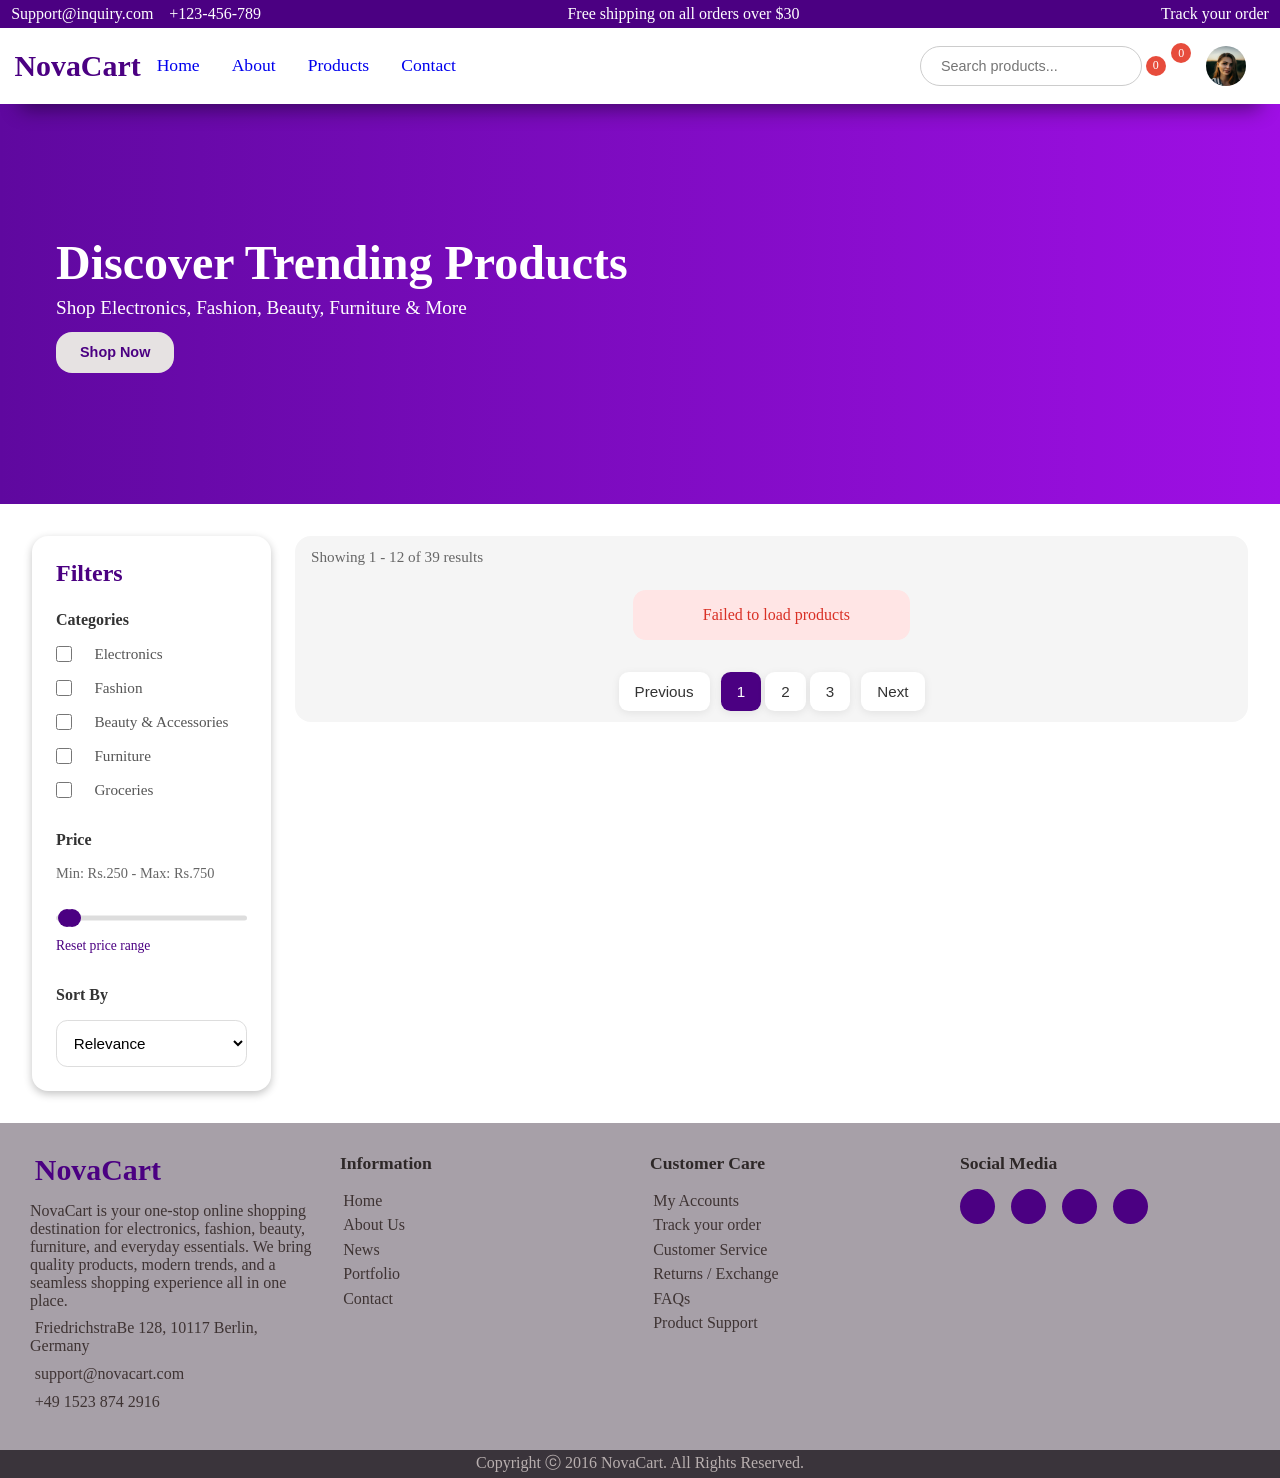
==== index.html @ 3b8feac9 "feat: add functionality to add products to cart with quantity, color, and size; update cart count" ====
<!DOCTYPE html>
<html lang="en">
<head>
    <meta charset="UTF-8">
    <meta name="viewport" content="width=device-width, initial-scale=1.0">
    <title>NovaCart | Online Shopping Store</title>
    <link rel = "stylesheet" type = "text/css" href = "style.css">
    <link rel="stylesheet" href="https://cdnjs.cloudflare.com/ajax/libs/font-awesome/7.0.1/css/all.min.css" />
</head>
<body>
    <div class = "outer-container">
        <div class = "header-top">
            <div class = "customer-support">
                <p><i class="fa-solid fa-envelope"></i> Support@inquiry.com</p>
                <p><i class="fa-solid fa-phone"></i> +123-456-789</p>
            </div>
            <div class = "shippg-text">
                <p><i class="fa-solid fa-truck-fast"></i> Free shipping on all orders over $30</p>
                <p><i class="fa-solid fa-location-dot"></i> Track your order</p>
            </div>
        </div>
        <header class = "header">
            <div class = "nav-section">
                <div class = "logo">
                    <i class="fa-solid fa-dolly"></i>
                    <span>NovaCart</span>
                </div>
                <ul class = "navigation-menu">
                    <li><a href="#home">Home</a></li>
                    <li><a href="#news">About</a></li>
                    <li><a href="#contact">Products</a></li>
                    <li><a href="#about">Contact</a></li>
                </ul>
            </div>
            <div class = "nav-actions">
                <div class="search-box">
                    <input type="text" placeholder="Search products..." class = "search-input">
                    <span class="search-icon"><i class="fa-solid fa-magnifying-glass"></i></span>
                </div>
                <div class="wishlist-navbar">
                    <i class="fa-regular fa-heart"></i>
                    <span class="wishlist-count">0</span>
                </div>
                <div class = "shoppg-cart">
                    <i class="fa-solid fa-cart-shopping"></i>
                    <span class="cart-count">0</span>
                </div>
                <div class = "userPic">
                    <img src = "assets/images/userPic.jpg">
                </div>
            </div>
            <div class="toggle-menu">
                <i class="fa-solid fa-bars"></i>
            </div>
        </header>
        <div class="hero-bgimage">
            <div class="descrptn-text">
                <h1>Discover Trending Products</h1>
                <p>Shop Electronics, Fashion, Beauty, Furniture & More</p>
                <button>Shop Now</button>
            </div>
        </div>
        <div class = "products-container">
            <div class="filter-toggle">
                <i class="fa-solid fa-sliders"></i>
                Filters
            </div>
            <div class = "filter-container">
                <div class="close-filter">
                    <i class="fa-solid fa-xmark"></i>
                </div>
                <h3>Filters</h3>
                <div class = "categories-sec">
                    <h4>Categories</h4>
                    <ul>
                        <li class="container">
                            <input type="checkbox" class="category-filter" value = "electronics">
                            <span class="checkmark"></span>
                            <label>Electronics</label>
                        </li>
                        <li class="container fashion-category">
                            <div class="fashion-header">
                                <div class="fashion-label">
                                    <input type="checkbox" id="fashionCheck" class="category-filter" value = "fashion">
                                    <span class="checkmark"></span>
                                    <label for="fashionCheck">Fashion</label>
                                </div>
                                <button class="fashion-toggle-button">
                                    <i class="fa-solid fa-chevron-down"></i>
                                </button>
                            </div>
                            <ul class="fashion-sub-categories">
                                <li>
                                    <input type="checkbox" class="category-filter" value = "men's clothing">
                                    <label>Men's Clothing</label>
                                </li>
                                <li>
                                    <input type="checkbox" class="category-filter" value = "women's clothing">
                                    </label>Women's Clothing</label>
                                </li>
                                <li>
                                    <input type="checkbox" class="category-filter" value = "shoes">
                                    <label>Shoes</label>
                                </li>
                            </ul>
                        </li>
                        <li class="container beauty-category">
                            <div class="beauty-header">
                                <div class="beauty-label">
                                    <input type="checkbox" id="beautyCheck" class="category-filter" value = "beauty & accessories">
                                    <span class="checkmark"></span>
                                    <label for="beautyCheck">Beauty & Accessories</label>
                                </div>
                                <button class="beauty-toggle-button">
                                    <i class="fa-solid fa-chevron-down"></i>
                                </button>
                            </div>
                            <ul class="beauty-sub-categories">
                                <li>
                                    <input type="checkbox" class="category-filter" value = "beauty">
                                    <label>Beauty</label>
                                </li>
                                <li>
                                    <input type="checkbox" class="category-filter" value = "fragrances">
                                    <label>Fragrances</label>
                                </li>
                                <li>
                                    <input type="checkbox" class="category-filter" value = "jewelery">
                                    <label>Jewelery</label>
                                </li>
                            </ul>
                        </li>
                        <li class="container">
                            <input type="checkbox" class="category-filter" value = "furniture">
                            <span class="checkmark"></span>
                            <label>Furniture</label>
                        </li>
                        <li class="container">
                            <input type="checkbox" class="category-filter" value = "groceries">
                            <span class="checkmark"></span>
                            <label>Groceries</label>
                        </li>
                    </ul>
                </div>
                <div class = "price-slider">
                    <h4>Price</h4>
                    <div class="values">
                        <label>Min: Rs.<span id="min-price">250</span></label> - <label>Max: Rs.<span id="max-price">750</span></label>
                    </div>
                    <div class="slider-container">
                        <div class="slider-track"></div>
                        <input type="range" class="min-range" min="0" max="202000" value="2500">
                        <input type="range" class="max-range" min="0" max="202000" value="8500">
                    </div>
                    <p class = "resetPrice">Reset price range</p>
                </div>
                <div class = "sortby">
                    <h4>Sort By</h4>
                    <select id="sort-select">
	                    <option value="default">Relevance</option>
  	                    <option value="high-low">Price: High to Low</option>
  	                    <option value="low-high">Price: Low to High</option>
  	                    <option value="newest">Newest</option>
                        <option value="ratings">Ratings</option>
  	                    <option value="discount">Discount</option>
                    </select>
                </div>
            </div>
            <div class = "productListing-container">
                <p class = "showResults">Showing 1 - 12 of 39 results</p>
                <div class = "products-lists-container">
<!--                <div class = "product-item">
                        <img src = "https://media.landmarkshops.in/cdn-cgi/image/h=831,w=615,q=85,fit=cover/lifestyle-new/1000016627710-Yellow-Yellow-1000016627710_05-2100.jpg" height = 200>
                        <p>Clothes</p>
                        <h3>FABRIPPLE Grey Cotton Blend Men's Shorts ( Pack of 1 )</h3>
                        <span class="fa fa-star star-checked"></span>
                        <span class="fa fa-star star-checked"></span>
                        <span class="fa fa-star star-checked"></span>
                        <span class="fa fa-star"></span>
                        <span class="fa fa-star"></span>
                        <span>(3.0)</span>
                        <p>Rs. 1499 <span>Rs. 3000</span><span> 20 % OFF</span></p>
                        <button>View Details</button>
                    </div>   -->     
                </div>
                <div class="pagination">
                    <button id="prev-btn">Previous</button>
                    <div class="page-numbers">
                        <button class="page-btn active">1</button>
                        <button class="page-btn">2</button>
                        <button class="page-btn">3</button>
                    </div>
                    <button id="next-btn">Next</button>
                </div>
            </div>
        </div>
        <footer class="footer">
            <div class="footer-column">
                <div class = "logo">
                    <i class="fa-solid fa-dolly"></i>
                    <span>NovaCart</span>
                </div>
                <p>NovaCart is your one-stop online shopping destination for electronics, fashion, beauty, furniture, and everyday essentials. We bring quality products, modern trends, and a seamless shopping experience all in one place.</p>
                <p><i class="fa-solid fa-location-dot"></i>FriedrichstraBe 128, 10117 Berlin, Germany</p>
                <p><i class="fa-solid fa-envelope"></i>support@novacart.com</p>
                <p><i class="fa-solid fa-phone"></i>+49 1523 874 2916</p>
            </div>
            <div class="footer-column">
                <h4>Information</h4>
                <ul>
                    <li><a href="#">Home</a></li>
                    <li><a href="#">About Us</a></li>
                    <li><a href="#">News</a></li>
                    <li><a href="#">Portfolio</a></li>
                    <li><a href="#">Contact</a></li>
                </ul>
            </div>
            <div class="footer-column">
                <h4>Customer Care</h4>
                <ul>
                    <li><a href="#">My Accounts</a></li>
                    <li><a href="#">Track your order</a></li>
                    <li><a href="#">Customer Service</a></li>
                    <li><a href="#">Returns / Exchange</a></li>
                    <li><a href="#">FAQs</a></li>
                    <li><a href="#">Product Support</a></li>
                </ul>
            </div>
            <div class="footer-column">
                <h4>Social Media</h4>
                <div class = "social-icons"><i class="fa-brands fa-x-twitter"></i><i class="fa-brands fa-facebook-f"></i><i class="fa-brands fa-instagram"></i><i class="fa-brands fa-linkedin-in"></i></div>
            </div>
        </footer>
        <div class = "copyright">Copyright ⓒ 2016 NovaCart. All Rights Reserved.</div>
    </div>


        <!-- Wishlist Page -->
    <div class="wishlist-page">
        <div class="wishlist-top">
            <div class="wishlist-header">
                <h2>My Wishlist</h2>
                <span class="wishlist-total-items">
                    0 Items
                </span>
            </div>
            <button class="close-wishlist">
                <i class="fa-solid fa-xmark"></i>
            </button>
        </div>
        <div class="wishlist-products-container">
        </div>
    </div>

        <!-- Product Details Modal -->
    <div class="product-modal-overlay">
        <div class="product-modal">
            <button class="close-modal">
                <i class="fa-solid fa-xmark"></i>
            </button>
            <div class="modal-left">
                <div class="modal-main-product-image">
                    <img src="assets/images/ProTest1.webp" alt="Nike Shoe" class="modal-main-image">
                </div>
                <div class="modal-product-thumbnails">
                    <div class="modal-thumbnail modal-active-thumbnail">
                        <img src="assets/images/ProTest2.webp">
                    </div>
                    <div class="modal-thumbnail">
                        <img src="assets/images/ProTest3.webp">
                    </div>
                    <div class="modal-thumbnail">
                        <img src="assets/images/ProTest4.webp">
                    </div>
                    <div class="modal-thumbnail">
                        <img src="assets/images/ProTest5.webp">
                    </div>
                </div>
            </div>
            <div class="modal-right">
                <h2 class="modal-product-title">Nike Air Zoom Pegasus</h2>
                <div class="modal-rating">
                    <div class="modal-rating-stars"></div>
                    <span class="modal-rating-text">4.5 Ratings</span>
                </div>
                <div class="modal-price-section">
                    <span class="modal-discounted-price">₹5,199</span>
                    <span class="modal-original-price">₹6,999</span>
                    <span class="modal-discount-percent">25% OFF</span>
                </div>
                <p class="modal-tax-text">Inclusive of all taxes</p>
                <div class="modal-description">
                    <h4>Description</h4>
                    <p class = "modalDescription">Experience unmatched comfort and performance with Nike Air Zoom Pegasus. Designed with lightweight breathable mesh, responsive cushioning, and durable outsole grip 
                    for running, training, and everyday wear.</p>
                </div>
                <div class="modal-product-colors">
                    <h4>Select Color</h4>
                    <div class="modal-colors-list">
<!--                    <span class="modal-color red modal-active-color"></span>
                        <span class="modal-color black"></span>
                        <span class="modal-color green"></span>
                        <span class="modal-color gray"></span>
                        <span class="modal-color blue"></span>   -->
                    </div>
                </div>
                <div class="modal-product-sizes">
                    <h4>Select Size</h4>
                    <div class="modal-sizes-list">
<!--                    <button class="modal-size-btn modal-active-size">7</button>
                        <button class="modal-size-btn">8</button>
                        <button class="modal-size-btn">9</button>
                        <button class="modal-size-btn">10</button>
                        <button class="modal-size-btn">11</button>   --> 
                    </div>
                </div>
                <div class="modal-quantity-section">
                    <div class="modal-quantity-box">
                        <button class="modal-minus-btn">-</button>
                        <span class="modal-quantity-value">1</span>
                        <button class="modal-plus-btn">+</button>
                    </div>
                    <p class="modal-stock-text"><span class = "modal-stockValue">12 items</span></p>
                </div>
                <div class="modal-buttons">
                    <button class="modal-buy-now-btn">Buy Now</button>
                    <button class="modal-add-cart-btn"><i class="fa-solid fa-cart-shopping"></i>Add To Cart</button>
                </div>
                <div class="modal-share-section">
                    <h4>Share On:</h4>
                    <div class="modal-share-icons">
                        <i class="fa-brands fa-facebook-f"></i>
                        <i class="fa-brands fa-instagram"></i>
                        <i class="fa-brands fa-twitter"></i>
                        <i class="fa-solid fa-link"></i>
                    </div>
                </div>
            </div>
        </div>
    </div>

        <!-- Cart Page -->
    <div class="cart-page">
        <div class="cart-header">
            <h2>Shopping Cart</h2>
            <div class="cart-header-right">
                <span class="cart-total-items">0 Items</span>
                <button class="close-cart">
                    <i class="fa-solid fa-xmark"></i>
                </button>
            </div>
        </div>
        <div class="cart-content">
            <div class="cart-products-container">
                <div class="cart-product">
                    <div class="cart-product-image">
                        <img src="assets/images/nike-main.webp" alt="Nike Shoe">
                    </div>
                    <div class="cart-product-details">
                        <div class="cart-product-top">
                            <div>
                                <h3 class="cart-product-title">Nike Air Zoom Pegasus</h3>
                                <p class="cart-product-category">Shoes</p>
                            </div>
                            <button class="remove-cart-btn">
                                <i class="fa-solid fa-trash"></i>
                            </button>
                        </div>
                        <div class="cart-product-rating">
                            <i class="fa-solid fa-star"></i>
                            <span>4.5</span>
                        </div>
                        <div class="cart-product-price-section">
                            <span class="cart-discounted-price">₹5,199</span>
                            <span class="cart-original-price">₹6,999</span>
                            <span class="cart-discount-percent">25% OFF</span>
                        </div>
                        <div class="cart-bottom-section">
                            <div class="cart-quantity-box">
                                <button class="cart-minus-btn">-</button>
                                <span class="cart-quantity">1</span>
                                <button class="cart-plus-btn">+</button>
                            </div>
                            <div class="cart-product-total">₹5,199</div>
                        </div>
                    </div>
                </div>
            </div>
            <div class="cart-summary">
                <h3>Price Details</h3>
                <div class="summary-row">
                    <span>Price (1 item)</span>
                    <span>₹5,199</span>
                </div>
                <div class="summary-row">
                    <span>Discount</span>
                    <span class="green-text">-₹1,800</span>
                </div>
                <div class="summary-row">
                    <span>Delivery Charges</span>
                    <span class="green-text">Free</span>
                </div>
                <div class="summary-divider"></div>
                <div class="summary-total">
                    <span>Total Amount</span>
                    <span>₹5,199</span>
                </div>
                <p class="save-text">You will save ₹1,800 on this order</p>
                <button class="checkout-btn">Proceed To Checkout</button>
            </div>
        </div>
    </div>

       

    <script src = "script.js"></script>
</body>
</html>
---- style.css ----
* {
    margin: 0;
    padding: 0;
    box-sizing: border-box;
}
.outer-container {
    width: 100%;
    height: auto;
}
.outer-container .header-top {
    background: #4B0082;
    color: #ffffff;
    padding: 0.3rem 0.7rem;
    display: flex;
    justify-content: space-between;
    align-items: center;
    user-select: none;
}
.outer-container .header-top .customer-support {
    display: flex;
    justify-content: flex-start;
    align-items: center;
    flex-wrap: wrap;
    flex-basis: 46%;
    gap: 1rem;
}
.outer-container .header-top .shippg-text {
    max-width: 880px;
    width: 100%;
    display: flex;
    justify-content: space-between;
    align-items: center;
    flex-wrap: wrap;
    flex-basis: 58%;
    gap: 5rem;
}
.outer-container .header {
    background: #ffffff;
    padding: 0.4rem 0.6rem;
    display: flex;
    justify-content: space-between;
    align-items: center;
    box-shadow: rgba(0, 0, 0, 0.45) 0px 25px 20px -20px;
    position: relative;
    z-index: 10;
    user-select: none;
}
.outer-container .header .nav-section {
    display: flex;
    justify-content: flex-start;
    align-items: center;
    flex-basis: 50%;
}
.outer-container .header .nav-section .logo {
    font-size: 1.87rem;
    font-weight: 600;
    color: #4B0082;
    display: flex;
    justify-content: center;
    align-items: center;
}
.header .nav-section .logo i {
    margin-right: 0.3rem;
}
.header .nav-section ul {
    display: flex;
    justify-content: space-between;
    align-items: center;
    list-style-type: none;
    transition: all 0.3s ease;
}
.header .nav-section ul li {
    font-size: 1.1rem;
    font-weight: 500;
    padding: 1rem;
}
.header .nav-section ul li a {
    text-decoration: none;
}
.header .nav-actions {
    display: flex;
    justify-content: flex-end;
    align-items: center;
    flex-basis: 33%;
    gap: 0.7rem;
}
.header .nav-actions .search-box {
    display: flex;
    align-items: center;
    border: 1px solid #ccc;
    border-radius: 1.56rem;
    padding: 0.31rem 0.93rem;
    background-color: rgba(255, 255, 255, 0.2); 
    max-width: 25rem;
}
.header .nav-actions .search-box .search-input {
    background: transparent;
    border: none;
    outline: none;
    width: 100%;
    font-size: 0.9rem;
    color: #504c4c; 
    padding: 0.35rem;
}
.nav-actions .search-box .search-icon i {
    font-size: 1.2rem;
    color: #4B0082;
}
.header .nav-actions .wishlist-navbar {
    position: relative;
    cursor: pointer;
}
.nav-actions .wishlist-navbar i {
    font-size: 1.5rem;
    color: #222;
}
.nav-actions .wishlist-count {
    position: absolute;
    top: -10px;
    right: -12px;
    width: 20px;
    height: 20px;
    background: #e74c3c;
    color: #fff;
    border-radius: 50%;
    font-size: 0.75rem;
    display: flex;
    justify-content: center;
    align-items: center;
}
.header .nav-actions .shoppg-cart {
    position: relative;
    padding: 0.8rem;
    cursor: pointer;
}
.nav-actions .shoppg-cart i {
    font-size: 1.2rem;
    color: #504c4c;
}
.nav-actions .cart-count {
    position: absolute;
    top: 1px;
    right: 4px;
    width: 20px;
    height: 20px;
    background: #e74c3c;
    color: #fff;
    border-radius: 50%;
    font-size: 0.75rem;
    display: flex;
    justify-content: center;
    align-items: center;
}
.header .nav-actions .userPic {
    width: 4rem;
    height: 4rem;
    border-radius: 50%;
    display: flex;
    align-items: center;
}
.nav-actions .userPic img {
    width: 2.5rem;
    height: 2.5rem;
    border-radius: 50%;
}
.header .toggle-menu {
    display: none;
}
.outer-container .hero-bgimage {
    height: 25rem;
    background-image: linear-gradient(to right, #5f089f, #9f0fe5);
    display: flex;
    justify-content: left;
    align-items: center;
    user-select: none;
 /*   background-image: url("assets/4.jpg");
    background-position: center;
    background-repeat: no-repeat;
    background-size: cover;  */
}
.hero-bgimage .descrptn-text {
    color: #ffffff;
    padding-left: 3.5rem;
}
.hero-bgimage .descrptn-text h1 {
    font-size: 3rem;
    margin-bottom: 0.4rem;
}
.hero-bgimage .descrptn-text p {
    font-size: 1.2rem;
    margin-bottom: 0.8rem;
}
.hero-bgimage .descrptn-text button {
    background: #e6e2e2;
    font-size: 0.9rem;
    font-weight: 600;
    color: #4B0082;
    padding: 0.8rem 1.5rem;
    border-radius: 1rem;
    border: none;
    outline: none;
}

.outer-container .products-container {
    width: 100%;
    display: flex;
    align-items: flex-start;
    gap: 1.5rem;
    padding: 2rem;
}
.products-container .filter-toggle {
    display: none;
}
.outer-container .products-container .filter-container {
    background: rgb(157, 69, 84);
    flex-basis: 20%;
    background: #ffffff;
    padding: 1.5rem;
    border-radius: 1rem;
    height: fit-content;
    box-shadow: rgba(0, 0, 0, 0.24) 0px 3px 8px;
}
.products-container .filter-container .close-filter {
    display: none;
}
.filter-container h3 {
    font-size: 1.5rem;
    color: #4B0082;
    margin-bottom: 1.5rem;
}
.filter-container h4 {
    font-size: 1rem;
    margin-bottom: 1rem;
    color: #333;
}
.categories-sec {
    margin-bottom: 2rem;
}
.categories-sec ul {
    list-style: none;
}
.categories-sec ul li {
    display: flex;
    align-items: center;
    gap: 0.7rem;
    margin-bottom: 1rem;
    font-size: 0.95rem;
    cursor: pointer;
    color: #555;
}
.categories-sec input[type="checkbox"] {
    accent-color: #4B0082;
    width: 16px;
    height: 16px;
    cursor: pointer;
}
.fashion-category {
    display: flex;
    flex-direction: column;
    width: 100%;
}
.fashion-header {
    width: 100%;
    display: flex;
    justify-content: space-between;
    align-items: center;
}
.fashion-label {
    display: flex;
    align-items: center;
    gap: 0.7rem;
    font-size: 0.95rem;
    color: #555;
}
.fashion-label label {
    cursor: pointer;
}
.fashion-toggle-button {
    border: none;
    background: transparent;
    cursor: pointer;
    font-size: 0.9rem;
    color: #555;
    transition: 0.3s ease;
}
.fashion-toggle-button.rotate {
    transform: rotate(180deg);
}
.fashion-sub-categories {
    display: none;
    margin-left: 2rem;
    margin-top: 0.8rem;
}
.fashion-sub-categories li {
    display: flex;
    align-items: center;
    gap: 0.5rem;
    margin-bottom: 0.7rem;
    font-size: 0.9rem;
    color: #666;
}
.fashion-sub-categories.active {
    display: block;
}
.beauty-category {
    display: flex;
    flex-direction: column;
    width: 100%;
}
.beauty-header {
    width: 100%;
    display: flex;
    justify-content: space-between;
    align-items: center;
}
.beauty-label {
    display: flex;
    align-items: center;
    gap: 0.7rem;
    font-size: 0.95rem;
    color: #555;
}
.beauty-label label {
    cursor: pointer;
}
.beauty-toggle-button {
    border: none;
    background: transparent;
    cursor: pointer;
    font-size: 0.9rem;
    color: #555;
    transition: 0.3s ease;
}
.beauty-toggle-button.rotate {
    transform: rotate(180deg);
}
.beauty-sub-categories {
    display: none;
    margin-left: 2rem; 
    margin-top: 0.8rem;
}
.beauty-sub-categories li {
    display: flex;
    align-items: center;
    gap: 0.5rem;
    margin-bottom: 0.7rem;
    font-size: 0.9rem;
    color: #666;
}
.beauty-sub-categories.active {
    display: block;
}
.price-slider {
    margin-bottom: 2rem;
}
.values {
    margin-bottom: 1rem;
    font-size: 0.9rem;
    color: #666;
}
.slider-container {
    position: relative;
    width: 100%;
    height: 40px;
}
.slider-track {
    position: absolute;
    top: 50%;
    transform: translateY(-50%);
    width: 100%;
    height: 5px;
    background: #ddd;
    border-radius: 5px;
}
.slider-container input[type="range"] {
    position: absolute;
    width: 100%;
    top: 50%;
    transform: translateY(-50%);
    appearance: none;
    background: none;
    pointer-events: none;
}
.slider-container input[type="range"]::-webkit-slider-thumb {
    appearance: none;
    width: 18px;
    height: 18px;
    background: #4B0082;
    border-radius: 50%;
    cursor: pointer;
    pointer-events: auto;
    border: none;
}
.slider-container input[type="range"]::-moz-range-thumb {
    width: 18px;
    height: 18px;
    background: #4B0082;
    border-radius: 50%;
    cursor: pointer;
    border: none;
}
.price-slider p {
    font-size: 0.85rem;
    color: #4B0082;
    cursor: pointer;
    font-weight: 500;
}
.sortby select {
    width: 100%;
    padding: 0.8rem;
    border-radius: 0.7rem;
    border: 1px solid #ddd;
    outline: none;
    font-size: 0.95rem;
    cursor: pointer;
    background: #fff;
}
select, ::picker(select) {   
    appearance: base-select;
    border-radius: 0.3rem;
    box-shadow: rgba(99, 99, 99, 0.2) 0px 2px 8px 0px;
    outline: none;
    border: none;
}
option {
    padding: 10px;
    display: flex;
    align-items: center;
    transition: background 0.3s;
}
option:hover {
    background-color: #e0e0e0;
}

.outer-container .products-container .productListing-container {
    background: #f5f5f5;
    flex-basis: 80%;
    padding: 0.7rem 1rem;
    border-radius: 1rem;
    user-select: none;
}
.productListing-container > p {
    margin-bottom: 1.5rem;
    color: #666;
    font-size: 0.95rem;
}
.products-lists-container {
    display: grid;
/*grid-template-columns: repeat(auto-fit, minmax(240px, 1fr));  */
    grid-template-columns: repeat(3, 1fr);
    gap: 1.5rem;
}
.product-item {
    background: #ffffff;
    border-radius: 1rem;
    padding: 1rem;
    overflow: hidden;
    transition: 0.3s ease;
    box-shadow: rgba(0, 0, 0, 0.08) 0px 4px 12px;
    position: relative;
}
.product-item:hover {
    transform: translateY(-6px);
    box-shadow: rgba(0, 0, 0, 0.24) 0px 3px 8px;
}
.product-item .wishlist-icon {
    position: absolute;
    top: 1rem;
    right: 1rem;
    width: 38px;
    height: 38px;
    background: #ffffff;
    border-radius: 50%;
    display: flex;
    justify-content: center;
    align-items: center;
    cursor: pointer;
    box-shadow: rgba(0, 0, 0, 0.15) 0px 2px 8px;
    transition: 0.3s ease;
    z-index: 2;
}
.wishlist-icon i {
    font-size: 1rem;
    color: #555;
    transition: 0.3s ease;
}
.wishlist-icon.active i {
    color: crimson;
    font-weight: 900;
}
.wishlist-icon:hover {
    transform: scale(1.08);
}
.product-item img {
    width: 100%;
    height: 220px;
    /* object-fit: cover;  */
    border-radius: 0.8rem;
    margin-bottom: 1rem;
}
.product-item p:first-of-type {
    font-size: 0.85rem;
    color: #777;
    margin-bottom: 0.5rem;
}
.product-item h3 {
    font-size: 1rem;
    font-weight: 600;
    line-height: 1.5;
    margin-bottom: 0.8rem;
    color: #222;
    user-select: text;
}
.rating {
    display: flex;
    align-items: center;
    gap: 0.3rem;
}
.rating .star-checked {
    color: orange;
}
.rating .star-rate {
    color: #555;
    font-weight: 600;
}
.product-item span {
    font-size: 0.9rem;
}
.product-item span:last-child {
    color: #666;
}
.product-item p:last-of-type {
    margin-top: 1rem;
    font-size: 1.1rem;
    font-weight: 600;
    color: #4B0082;
}
.product-item p:last-of-type span:first-child {
    text-decoration: line-through;
    color: #999;
    font-size: 0.9rem;
    margin-left: 0.5rem;
    font-weight: 400;
}
.product-item p:last-of-type span:last-child {
    color: #0f9d58;
    font-size: 0.9rem;
    margin-left: 0.5rem;
    font-weight: 600;
}
.product-item button {
    width: 100%;
    margin-top: 1rem;
    padding: 0.9rem;
    border: none;
    outline: none;
    border-radius: 0.8rem;
    background: #4B0082;
    color: #ffffff;
    font-size: 0.95rem;
    font-weight: 500;
    cursor: pointer;
    transition: 0.3s ease;
}
.product-item button:hover {
    background: #36005c;
}
.products-lists-container .error-message {
    width: 30%;
    padding: 1rem;
    background: #ffe5e5;
    color: #d93025;
    border-radius: 0.8rem;
    font-size: 1rem;
    font-weight: 500;
    display: flex;
    align-items: center;
    justify-content: center;
    gap: 0.6rem;
    margin-top: 1rem;
    margin: auto;
}
.products-container .productListing-container .pagination {
    margin-top: 2rem;
    display: flex;
    justify-content: center;
    align-items: center;
    gap: 0.7rem;
    flex-wrap: wrap;
}
.productListing-container .pagination button {
    border: none;
    outline: none;
    padding: 0.7rem 1rem;
    border-radius: 0.6rem;
    background: #ffffff;
    color: #333;
    cursor: pointer;
    font-size: 0.95rem;
    font-weight: 500;
    transition: 0.3s ease;
    box-shadow: rgba(0, 0, 0, 0.08) 0px 2px 8px;
}
.productListing-container .pagination button:hover {
    background: #4B0082;
    color: #ffffff;
}
.productListing-container .pagination .active {
    background: #4B0082;
    color: #ffffff;
}
.outer-container .footer {
    display: flex;
    flex-wrap: wrap;
    padding: 20px;
    background-color: #a7a0a8;
    color: white;
    user-select: none;
}
.outer-container .footer .footer-column {
    flex: 1;
    flex-basis: 20%;
   /* min-width: 200px; 
    width: 100%;  */
    padding: 10px;
}
.outer-container .footer .footer-column .logo {
    font-size: 1.87rem;
    font-weight: 600;
    color: #4B0082;
    margin-bottom: 0.93rem; 
    display: flex;
    justify-content: flex-start;
    align-items: center;
}
.footer .footer-column .logo i {
    margin-right: 0.3rem;
}
.footer .footer-column h4 {
    font-size: 1.1rem;
    color: #2e2828;
    margin-bottom: 0.93rem;
}
.footer .footer-column p {
    color: #3e3333;
    margin-bottom: 0.6rem;
}
.footer .footer-column p i {
    color: #4B0082;
    margin-right: 0.3rem;
}
.footer .footer-column ul {
    list-style: none;
    padding: 0;
}
.footer .footer-column ul li {
    padding: 0.2rem;
}
.footer .footer-column a {
    color: #3e3333;
    text-decoration: none;
}
.footer .footer-column .social-icons {
    display: flex;
    align-items: center;
    justify-content: flex-start;
    gap: 1rem;
}
.footer .footer-column .social-icons i {
    background: #4B0082;
    width: 35px;
    height: 35px;
    display: flex;
    align-items: center;
    justify-content: center;
    border-radius: 50%;
}
.outer-container .copyright {
    background: #3a343b;
    color: #b8afaf;
    text-align: center;
    padding: 0.2rem;
}

.wishlist-page {
    position: fixed;
    top: 0;
    right: -100%;
    width: 420px;
    max-width: 100%;
    height: 100vh;
    background: #fff;
    z-index: 2000;
    transition: 0.4s ease;
    box-shadow: -10px 0 30px rgba(0,0,0,0.12);
    overflow-y: auto;
    display: flex;
    flex-direction: column;
}
.wishlist-page.active {
    right: 0;
}
.wishlist-top {
    position: sticky;
    top: 0;
    background: linear-gradient(135deg, #4B0082, #6a0dad);
    padding: 1.5rem;
    display: flex;
    justify-content: space-between;
    align-items: center;
    z-index: 10;
    box-shadow: 0 4px 15px rgba(0,0,0,0.12);
}
.wishlist-header {
    display: flex;
    flex-direction: column;
    gap: 0.4rem;
}
.wishlist-header h2 {
    color: #fff;
    font-size: 1.6rem;
    font-weight: 700;
    letter-spacing: 0.5px;
}
.wishlist-total-items {
    width: fit-content;
    background: rgba(255,255,255,0.18);
    color: #fff;
    padding: 0.35rem 0.9rem;
    border-radius: 30px;
    font-size: 0.9rem;
    backdrop-filter: blur(6px);
}
.close-wishlist {
    width: 42px;
    height: 42px;
    border-radius: 50%;
    border: none;
    background: rgba(255,255,255,0.15);
    color: #fff;
    font-size: 1.2rem;
    cursor: pointer;
    transition: 0.3s;
    display: flex;
    justify-content: center;
    align-items: center;
}
.close-wishlist:hover {
    background: #fff;
    color: #4B0082;
    transform: rotate(90deg);
}
.wishlist-products-container {
    padding: 1.5rem;
    display: flex;
    flex-direction: column;
    gap: 1rem;
}
.wishlist-product {
    display: flex;
    gap: 1rem;
    padding: 1rem;
    border-radius: 18px;
    background: #fff;
    border: 1px solid #eee;
    transition: 0.3s;
    box-shadow: 0 3px 10px rgba(0,0,0,0.04);
}
.wishlist-product:hover {
    transform: translateY(-3px);
    box-shadow: 0 10px 20px rgba(0,0,0,0.08);
}
.wishlist-product img {
    width: 95px;
    height: 95px;
    border-radius: 14px;
    object-fit: cover;
    background: #f5f5f5;
}
.wishlist-product-details {
    flex: 1;
    display: flex;
    flex-direction: column;
    justify-content: center;
}
.wishlist-product-details h4 {
    font-size: 1rem;
    color: #222;
    line-height: 1.4;
    margin-bottom: 0.5rem;
}
.wishlist-product-price {
    font-size: 1rem;
    color: #4B0082;
    font-weight: 700;
    margin-bottom: 0.8rem;
}
.remove-wishlist-btn {
    width: fit-content;
    border: none;
    background: #ffeaea;
    color: #e74c3c;
    padding: 0.55rem 1rem;
    border-radius: 30px;
    cursor: pointer;
    font-size: 0.9rem;
    font-weight: 600;
    transition: 0.3s;
}
.remove-wishlist-btn:hover {
    background: #e74c3c;
    color: #fff;
}
.empty-wishlist {
    text-align: center;
    color: #777;
    margin-top: 3rem;
    font-size: 1rem;
}


.product-modal-overlay {
    position: fixed;
    inset: 0;
    background: rgba(0,0,0,0.6);
    backdrop-filter: blur(2px);
    display: none;
    justify-content: center;
    align-items: center; 
    z-index: 1000;
    padding: 2rem;
}
.product-modal {
    width: 1100px;
    max-width: 100%;
    height: 95vh;
    background: #fff;
    border-radius: 20px;
    padding: 2rem;
    display: flex;
    gap: 2rem;
    position: relative;
    animation: modalOpen 0.3s ease;
}
@keyframes modalOpen {
    from {
        opacity: 0;
        transform: scale(0.8);
    }
    to {
        opacity: 1;
        transform: scale(1);
    }
}
.close-modal {
    position: absolute;
    top: 20px;
    right: 20px;
    border: none;
    background: transparent;
    font-size: 1.5rem;
    cursor: pointer;
}
.modal-left {
    flex: 1;
}
.modal-main-product-image {
    background: #f5f5f5;
    border-radius: 20px;
    padding: 1rem;
    margin-top: 1.5rem;
}
.modal-main-image {
    width: 100%;
    height: 420px;
    /* object-fit: cover;  */
}
.modal-product-thumbnails {
    display: flex;
    gap: 1rem;
    margin-top: 1rem;
}
.modal-thumbnail {
    width: 90px;
    height: 90px;
    border-radius: 15px;
    overflow: hidden;
    border: 2px solid transparent;
    cursor: pointer;
    transition: 0.3s;
    display: flex;
    justify-content: center;
    align-items: center;
}
.modal-active-thumbnail {
    border-color: #4B0082;
}
.modal-thumbnail img {
    width: 100%;
    height: 100%;
    object-fit: cover;
    object-position: center;
    transition: transform 0.3s ease;
}
.modal-thumbnail:hover img {
    transform: scale(1.1);
}
.modal-right {
    flex: 1;
    display: flex;
    flex-direction: column;
    gap: 0.7rem;
    margin: 1.5rem 0 1.5rem 0;
}
.modal-product-title {
    font-size: 1.8rem;
    color: #222;
}
.modal-rating {
    display: flex;
    align-items: center;
    gap: 1rem;
}
.modal-rating-stars {
    font-size: 0.8rem;
    color: #f4b400;
}
.modal-rating-text {
    color: #777;
}
.modal-price-section {
    display: flex;
    align-items: center;
    gap: 1rem;
    flex-wrap: wrap;
}
.modal-discounted-price {
    font-size: 1.4rem;
    font-weight: 700;
    color: #111;
}
.modal-original-price {
    color: #888;
    text-decoration: line-through;
}
.modal-discount-percent {
    color: #0a8f3d;
    font-weight: 600;
}
.modal-tax-text {
    color: #0a8f3d;
    font-size: 0.95rem;
}
.modal-description .modalDescription {
    margin-top: 0.5rem;
    line-height: 1.4;
    color: #555;
}
.modal-colors-list {
    display: flex;
    gap: 1rem;
    margin-top: 0.8rem;
}
.modal-color {
    width: 25px;
    height: 25px;
    border-radius: 50%;
    cursor: pointer;
   /* border: 2px solid transparent; */
    border: 1px solid #c8c0c0;
}
.modal-active-color {
    border-color: #262323;
    box-shadow: rgba(0, 0, 0, 0.24) 0px 3px 8px;  
}
.red {
    background: #e74c3c;
}
.black {
    background: #222;
}
.green {
    background: #33976f;
}
.gray {
    background: #9e9fa2;
}
.silver {
    background: #c0c0c0;
}
.gold {
    background: #EFBF04;
}
.rose-gold {
    background: #DEA193;
}
.blue {
    background: #3c6382;
}
.white {
    background: #ffffff;
}
.pink {
    background: #ee49a1;
}
.brown {
    background: #432616;
}
.nude {
    background: #F2D2BD;
}
.modal-sizes-list {
    display: flex;
    gap: 0.8rem;
    flex-wrap: wrap;
    margin-top: 0.8rem;
}
.modal-size-btn {
    width: 46px;
    height: 46px;
    border-radius: 50%;
    border: 1px solid #bbb;
    background: #fff;
    cursor: pointer;
    transition: 0.3s ease;
}
.modal-active-size {
    background: #4B0082;
    box-shadow: rgba(0, 0, 0, 0.24) 0px 3px 8px;  
    color: #fff;
    border: none;
}
.modal-quantity-section {
    display: flex;
    align-items: center;
    gap: 1.5rem;
    margin-top: 0.5rem;
}
.modal-quantity-box {
    display: flex;
    align-items: center;
    gap: 1rem;
    background: #f5f5f5;
    padding: 0.7rem 1rem;
    border-radius: 10px;
}
.modal-quantity-box button {
    border: none;
    background: transparent;
    font-size: 1.1rem;
    cursor: pointer;
}
.modal-stock-text {
    color: #555;
}
.modal-stock-text span {
    color: #e67e22;
    font-weight: 700;
}
.modal-buttons {
    display: flex;
    gap: 1rem;
    margin-top: 0.5rem;
}
.modal-buy-now-btn, .modal-add-cart-btn {
    flex: 1;
    padding: 0.8rem;
    border-radius: 30px;
    font-size: 1rem;
    cursor: pointer;
    transition: 0.3s;
}
.modal-buy-now-btn {
    background: #4B0082;
    color: #fff;
    border: none;
}
.modal-add-cart-btn {
    background: transparent;
    border: 2px solid #4B0082;
    color: #4B0082;
}
.fa-cart-shopping {
    font-size: 1.2rem;
    margin-right: 0.3rem;
}
.modal-share-section {
    display: flex;
    align-items: center;
    gap: 1rem;
    margin-top: 0.5rem;
}
.modal-share-icons {
    display: flex;
    gap: 1rem;
}
.modal-share-icons i {
    width: 40px;
    height: 40px;
    border-radius: 50%;
    color: rgb(92, 88, 88);
    border: 1px solid #ccc;
    display: flex;
    justify-content: center;
    align-items: center;
    cursor: pointer;
    transition: 0.3s;
}
.modal-share-icons i:hover {
    background: #4B0082;
    color: #fff;
}

.skeleton-product-card {
    background: #fff;
    border-radius: 20px;
    padding: 1rem;
    overflow: hidden;
}
.skeleton-image {
    width: 100%;
    height: 220px;
    border-radius: 15px;
    background: #e5e5e5;
}
.skeleton-text {
    height: 15px;
    border-radius: 10px;
    margin-top: 1rem;
    background: #e5e5e5;
}
.skeleton-category {
    width: 35%;
}
.skeleton-title {
    width: 80%;
    height: 18px;
}
.skeleton-rating {
    width: 25%;
}
.skeleton-price {
    width: 50%;
}
.skeleton-button {
    width: 100%;
    height: 45px;
    border-radius: 30px;
    margin-top: 1.2rem;
    background: #e5e5e5;
}
.skeleton-image,
.skeleton-text,
.skeleton-button {
    position: relative;
    overflow: hidden;
    background: #e5e5e5;
}
.skeleton-image::before,
.skeleton-text::before,
.skeleton-button::before {
    content: "";
    position: absolute;
    inset: 0;
    transform: translateX(-100%);
    background: linear-gradient(
        90deg,
        transparent 0%,
        rgba(255,255,255,0.2) 20%,
        rgba(255,255,255,0.6) 50%,
        rgba(255,255,255,0.2) 80%,
        transparent 100%
    );
    animation: smoothShimmer 1.8s ease-in-out infinite;
}
@keyframes smoothShimmer {
    100% {
        transform: translateX(100%);
    }
}


.cart-page {
    position: fixed;
    top: 0;
    right: -100%;
    width: 100%;
    max-width: 1000px;
    height: 100vh;
    background: #f7f7f7;
    z-index: 2000;
    transition: 0.4s ease;
    overflow-y: auto;
    /* padding: 2rem;  */
}
.cart-page.active {
    right: 0;
}
.cart-header {
    display: flex;
    justify-content: space-between;
    align-items: center;
    margin-bottom: 2rem;
    background: linear-gradient(135deg, #4B0082, #6a0dad);
    padding: 1.5rem;
    z-index: 10;
    box-shadow: 0 4px 15px rgba(0,0,0,0.12);
}
.cart-header h2 {
    font-size: 2rem;
    color: #fff;
}
.cart-header-right {
    display: flex;
    align-items: center;
    gap: 1rem;
}
.cart-total-items {
    font-size: 1rem;
    color: #fff;
}
.close-cart {
    width: 45px;
    height: 45px;
    border-radius: 50%;
    border: none;
    background: rgba(255,255,255,0.15);
    color: #fff;
    font-size: 1.2rem;
    cursor: pointer;
    transition: 0.3s;
    box-shadow: 0 2px 10px rgba(0,0,0,0.1);
}
.close-cart:hover {
    background: #fff;
    color: #4B0082;
    transform: rotate(90deg);
}
.cart-content {
    display: grid;
    grid-template-columns: 2fr 1fr;
    gap: 2rem;
}
.cart-products-container {
    display: flex;
    flex-direction: column;
    gap: 1.5rem;
}
.cart-product {
    background: #fff;
    border-radius: 20px;
    padding: 1.2rem;
    display: flex;
    gap: 1.5rem;
    box-shadow: 0 5px 20px rgba(0,0,0,0.05);
}
.cart-product-image {
    width: 180px;
    height: 180px;
    background: #f4f4f4;
    border-radius: 20px;
    overflow: hidden;
    flex-shrink: 0;
}
.cart-product-image img {
    width: 100%;
    height: 100%;
    object-fit: cover;
}
.cart-product-details {
    flex: 1;
    display: flex;
    flex-direction: column;
    gap: 1rem;
}
.cart-product-top {
    display: flex;
    justify-content: space-between;
    align-items: start;
}
.cart-product-title {
    font-size: 1.3rem;
    color: #222;
}
.cart-product-category {
    color: #777;
    margin-top: 0.3rem;
}
.remove-cart-btn {
    width: 40px;
    height: 40px;
    border-radius: 50%;
    border: none;
    background: #f5f5f5;
    cursor: pointer;
    transition: 0.3s;
}
.remove-cart-btn:hover {
    background: #ffebeb;
    color: red;
}
.cart-product-rating {
    display: flex;
    align-items: center;
    gap: 0.5rem;
    color: #f4b400;
}
.cart-product-price-section {
    display: flex;
    align-items: center;
    gap: 1rem;
    flex-wrap: wrap;
}
.cart-discounted-price {
    font-size: 1.4rem;
    font-weight: 700;
}
.cart-original-price {
    text-decoration: line-through;
    color: #888;
}
.cart-discount-percent {
    color: green;
    font-weight: 600;
}
.cart-bottom-section {
    display: flex;
    justify-content: space-between;
    align-items: center;
    margin-top: auto;
}
.cart-quantity-box {
    display: flex;
    align-items: center;
    gap: 1rem;
    background: #f5f5f5;
    padding: 0.7rem 1rem;
    border-radius: 12px;
}
.cart-quantity-box button {
    border: none;
    background: transparent;
    font-size: 1.1rem;
    cursor: pointer;
}
.cart-product-total {
    font-size: 1.4rem;
    font-weight: 700;
}
.cart-summary {
    background: #fff;
    border-radius: 20px;
    padding: 2rem;
    height: fit-content;
    position: sticky;
    top: 20px;
    box-shadow: 0 5px 20px rgba(0,0,0,0.05);
}
.cart-summary h3 {
    margin-bottom: 1.5rem;
    font-size: 1.4rem;
}
.summary-row, .summary-total {
    display: flex;
    justify-content: space-between;
    margin-bottom: 1rem;
}
.summary-divider {
    height: 1px;
    background: #ddd;
    margin: 1.2rem 0;
}
.summary-total {
    font-size: 1.2rem;
    font-weight: 700;
}
.green-text {
    color: green;
}
.save-text {
    color: green;
    margin-top: 1rem;
    font-size: 0.95rem;
}
.checkout-btn {
    width: 100%;
    padding: 1rem;
    border: none;
    border-radius: 40px;
    background: #4B0082;
    color: #fff;
    font-size: 1rem;
    cursor: pointer;
    margin-top: 1.5rem;
    transition: 0.3s;
}
.checkout-btn:hover {
    background: #36005f;
}


@media screen and (max-width: 1024px) {
    .outer-container .header-top {
        justify-content: space-between;
        gap: 1rem;
        padding: 0.5rem 1rem;
    }
    .outer-container .header-top .shippg-text {
        max-width: 412px;  
        width: 100%;
        gap: 1rem;
    }
    .outer-container .header {
        padding: 0.8rem 1rem;
    }
    .outer-container .header .nav-section {
        display: flex;
        align-items: center;
        gap: 1.5rem;
    }
    .header .nav-section ul {
        gap: 0.5rem;
    }
    .products-lists-container .error-message {
        width: 45%;  
    }
    .product-modal-overlay {
        padding: 1.5rem;
    }
    .product-modal {
        width: 95%;
        height: auto;
        max-height: 95vh;
        overflow-y: auto;
        gap: 1.5rem;
        padding: 1.5rem;
    }
    .modal-left {
        flex: 0.95;
    }
    .modal-main-product-image {
        padding: 1rem;
    }
    .modal-main-image {
        width: 100%;
        height: 340px;
       /* object-fit: cover;  */
    }
    .modal-product-thumbnails {
        gap: 0.8rem;
        flex-wrap: wrap;
    }
    .modal-thumbnail {
        width: 75px;
        height: 75px;
    }
    .modal-right {
        flex: 1;
        gap: 0.7rem;
        margin: 0;
    }
    .modal-product-title {
        font-size: 1.6rem;
        line-height: 1.4;
    }
    .modal-rating {
        gap: 0.7rem;
    }
    .modal-rating-stars {
        font-size: 0.8rem;
    }
    .modal-rating-text {
        font-size: 0.9rem;
    }
    .modal-discounted-price {
        font-size: 1.5rem;
    }
    .modal-original-price {
        text-decoration: line-through;
    }
    .modal-original-price,
    .modal-discount-percent {
        font-size: 0.95rem;
    }
    .modal-tax-text {
        font-size: 0.9rem;
    }
    .modal-description .modalDescription {
        font-size: 0.95rem;
        line-height: 1.6;
    }
    .modal-colors-list {
        gap: 0.8rem;
    }
    .modal-color {
        width: 24px;
        height: 24px;
        border: 1px solid #c8c0c0;
    }
    .modal-sizes-list {
        gap: 0.7rem;
    }
    .modal-size-btn {
        width: 40px;
        height: 40px;
        font-size: 0.8rem;
    }
    .modal-quantity-section {
        gap: 1rem;
        flex-wrap: wrap;
    }
    .modal-quantity-box {
        padding: 0.6rem 0.9rem;
    }
    .modal-stock-text {
        font-size: 0.9rem;
    }
    .modal-buttons {
        gap: 0.8rem;
    }
    .modal-buy-now-btn,
    .modal-add-cart-btn {
        padding: 0.85rem;
        font-size: 0.95rem;
    }
    .modal-share-section {
        gap: 0.8rem;
        flex-wrap: wrap;
        padding-bottom: 1rem;  
    }
    .modal-share-icons {
        gap: 0.8rem;
    }
    .modal-share-icons i {
        width: 36px;
        height: 36px;
        font-size: 0.9rem;
    }
    .close-modal {
        top: 15px;
        right: 15px;
        font-size: 1.3rem;
    }
    .cart-page {
        width: 100%;
        max-width: 900px;
    }
    .cart-content {
        grid-template-columns: 1fr;
    }
    .cart-summary {
        position: static;
    }
}

@media(max-width: 900px) {
    .product-modal {
        flex-direction: column;
        overflow-y: auto;
        max-height: 95vh;
    }
    .modal-main-image {
        height: 300px;
    }
}

@media screen and (max-width: 768px) { 
    .outer-container .header-top {
        flex-direction: column;
        align-items: center;
        text-align: center;
        gap: 0.5rem;
        padding: 0.6rem;
    }
    .outer-container .header-top .shippg-text {
        max-width: 348px;
        width: 100%;
        flex-wrap: wrap;
    }
    .outer-container .header-top p,
    .outer-container .header-top i {
        font-size: 0.85rem;
    }
    .outer-container .header {
        flex-direction: column;
        align-items: flex-start;
        padding: 1rem;
    }
    .outer-container .header .nav-section {
        width: 100%;
        justify-content: space-between;
        flex-wrap: wrap;
    }
    .header .nav-section ul {
        display: none;
        width: 100%;
        flex-direction: column;
        margin-top: 1rem;
    }
    .header .nav-section ul.active {
        display: flex;
    }
    .header .nav-section ul li {
        width: 100%;
        text-align: left;
        padding: 1rem 0;
        border-bottom: 1px solid #ddd;
    }
    .header .nav-actions {
        width: 100%;
        margin-top: 1rem;
        justify-content: space-between;
    }
    .header .nav-actions .search-box {
        width: 100%;
        max-width: 35rem;
    }
    .header .toggle-menu {
        display: block;
        position: absolute;
        top: 1.2rem;
        right: 1rem;
        font-size: 1.5rem;
    }
    .outer-container .products-container {
        display: flex;
        flex-direction: row;
        align-items: flex-start;
        gap: 1rem;
        padding: 1rem;
    }
    .outer-container .products-container .filter-container {
        display: block;
        position: static;
        width: 30%;
        flex-basis: 30%;
        height: auto;
        padding: 1rem;
    }
    .products-container .filter-toggle {
        display: none;
    }
    .outer-container .products-container .productListing-container {
        width: 70%;
        flex-basis: 70%;
        padding: 1rem;
    }
    .products-lists-container {
        grid-template-columns: repeat(2, 1fr);
        gap: 1rem;
    }
    .product-item {
        padding: 0.9rem;
    }
    .product-item img {
        height: 200px;
    }
    .product-item h3 {
        font-size: 0.95rem;
        line-height: 1.4;
    }
    .product-item button {
        padding: 0.8rem;
        font-size: 0.9rem;
    }
    .products-lists-container .error-message {
        width: 80%;
    }
    .outer-container .footer {
        justify-content: space-between;
        gap: 1rem;
    }
    .outer-container .footer .footer-column {
        flex: 1 1 calc(50% - 1rem);
    } 
    .cart-product {
        flex-direction: column;
    }
    .cart-product-image {
        width: 100%;
        height: 250px;
    }
    .cart-bottom-section {
        flex-direction: column;
        align-items: start;
        gap: 1rem;
    }
    .cart-header h2 {
        font-size: 1.5rem;
    } 
}

@media screen and (max-width: 480px) {
    .outer-container .header-top {
        flex-direction: column;
        align-items: center;
        text-align: center;
        gap: 0.5rem;
        padding: 0.6rem;
    }
    .outer-container .header-top .customer-support {
        width: 100%;
        justify-content: center;
        flex-wrap: wrap;
        gap: 1rem; 
    }
    .outer-container .header-top .shippg-text {
        max-width: 346px;
        width: 100%;
        justify-content: center;
        gap: 1rem;
    }
    .outer-container .header-top p,
    .outer-container .header-top i {
        font-size: 0.85rem;
    }
    .outer-container .header {
        flex-direction: column;  
    }
    .outer-container .header .nav-section { 
        width: 100%;
        flex-direction: column;
        align-items: flex-start;
    }
    .header .nav-section ul {
        display: none;
        flex-direction: column;
        width: 100%;
        margin-top: 1rem;
    }
    .header .nav-section ul.active {
        display: flex;
    }
    .header .nav-section ul li {
        width: 100%;
        padding: 1rem 0;
        border-bottom: 1px solid #ddd;
    }
    .header .nav-actions {
        width: 100%;
        margin-top: 1rem;
        justify-content: space-between;
    }
    .header .nav-actions .search-box {
        width: 70%;
    }
    .header .toggle-menu {
        display: block;
        position: absolute;
        top: 0.8rem;
        right: 1rem;
        font-size: 1.5rem;
        color: #4B0082;
        cursor: pointer;    
    }
    .outer-container .products-container {
        flex-direction: column;
        position: relative;
    }
    .products-container .filter-toggle {
        display: flex;
        align-items: center;
        gap: 0.5rem;
        background: #4B0082;
        color: #ffffff;
        padding: 0.8rem 1rem;
        border-radius: 0.7rem;
        width: fit-content;
        cursor: pointer;
        font-size: 0.95rem;
        font-weight: 500;
    }
    .outer-container .products-container .filter-container {
        position: fixed;
        top: 0;
        left: -100%;
        width: 75%;
        height: 100vh;
        background: #ffffff;
        z-index: 1000;
        padding: 1.5rem 1rem;
        overflow-y: auto;
        transition: 0.3s ease;
        box-shadow: rgba(0, 0, 0, 0.24) 0px 3px 8px;
    }
    .products-container .filter-container.active {
        left: 0;
    }
    .products-container .filter-container .close-filter {
        width: 22px;
        height: 22px;
        border-radius: 10%;
        background: #d4d4d4;
        color: #4B0082;
        display: flex;
        justify-content: center;
        align-items: center;
        position: absolute;
        top: 20px;
        left: 88%;
        user-select: none;
        cursor: pointer;
    }
    .outer-container .products-container .productListing-container {
        flex-basis: 100%;
        width: 100%;
        padding: 1rem 0.5rem;
    }
    .products-lists-container {
        grid-template-columns: 1fr;
        gap: 1rem;
        padding: 1rem 0.5rem;
    }
    .product-item {
        padding: 0.8rem;
    }
    .product-item img {
        height: 200px;
    }
    .product-item h3 {
        font-size: 0.95rem;
    }
    .product-item button {
        padding: 0.8rem;
        font-size: 0.9rem;
    }
    .products-container .productListing-container .pagination {
        gap: 0.5rem;
    }
    .productListing-container  .pagination button {
        padding: 0.6rem 0.9rem;
        font-size: 0.85rem;
    }
    .outer-container .footer .footer-column {
        flex: 1 1 100%;
    }
    .footer .footer-column .social-icons {
        justify-content: flex-start;
    }
    .wishlist-page {
        width: 100%;
    }
    .wishlist-top {
        padding: 1.2rem;
    }
    .wishlist-header h2 {
        font-size: 1.4rem;
    }
    .wishlist-product {
        flex-direction: column;
        align-items: center;
        text-align: center;
    }
    .wishlist-product img {
        width: 120px;
        height: 120px;
    }
    .wishlist-product-details {
        align-items: center;
    }
}
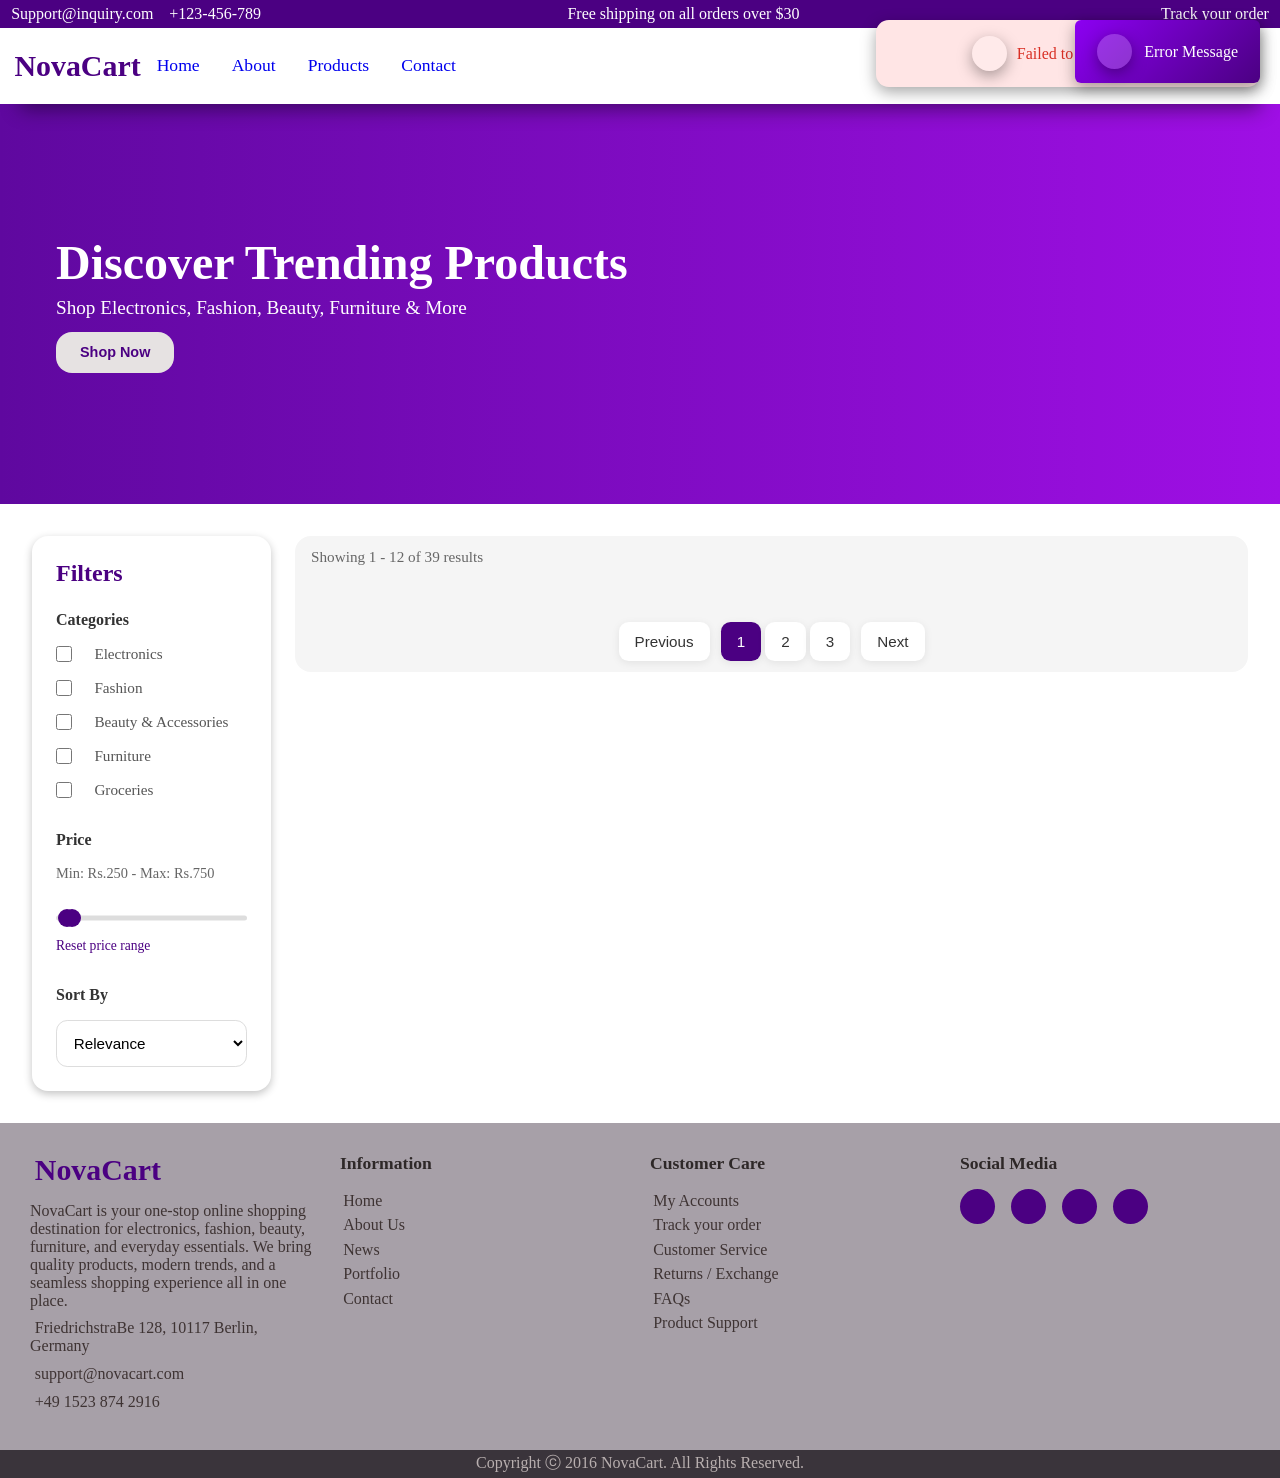
==== commit 7d316aaa: "feat: create UI layout and styles for error message notification" ====
--- a/index.html
+++ b/index.html
@@ -351,67 +351,37 @@
             </div>
         </div>
         <div class="cart-content">
-            <div class="cart-products-container">
-                <div class="cart-product">
-                    <div class="cart-product-image">
-                        <img src="assets/images/nike-main.webp" alt="Nike Shoe">
-                    </div>
-                    <div class="cart-product-details">
-                        <div class="cart-product-top">
-                            <div>
-                                <h3 class="cart-product-title">Nike Air Zoom Pegasus</h3>
-                                <p class="cart-product-category">Shoes</p>
-                            </div>
-                            <button class="remove-cart-btn">
-                                <i class="fa-solid fa-trash"></i>
-                            </button>
-                        </div>
-                        <div class="cart-product-rating">
-                            <i class="fa-solid fa-star"></i>
-                            <span>4.5</span>
-                        </div>
-                        <div class="cart-product-price-section">
-                            <span class="cart-discounted-price">₹5,199</span>
-                            <span class="cart-original-price">₹6,999</span>
-                            <span class="cart-discount-percent">25% OFF</span>
-                        </div>
-                        <div class="cart-bottom-section">
-                            <div class="cart-quantity-box">
-                                <button class="cart-minus-btn">-</button>
-                                <span class="cart-quantity">1</span>
-                                <button class="cart-plus-btn">+</button>
-                            </div>
-                            <div class="cart-product-total">₹5,199</div>
-                        </div>
-                    </div>
-                </div>
-            </div>
+            <div class="cart-products-container"></div>  
             <div class="cart-summary">
                 <h3>Price Details</h3>
                 <div class="summary-row">
-                    <span>Price (1 item)</span>
-                    <span>₹5,199</span>
+                    <span>Price</span>
+                    <span class = "summary-price">₹0</span>
                 </div>
                 <div class="summary-row">
                     <span>Discount</span>
-                    <span class="green-text">-₹1,800</span>
+                    <span class="green-text summary-discount">₹0</span>
                 </div>
                 <div class="summary-row">
                     <span>Delivery Charges</span>
-                    <span class="green-text">Free</span>
+                    <span class="green-text delivery-charge-text">₹0</span>
                 </div>
                 <div class="summary-divider"></div>
                 <div class="summary-total">
                     <span>Total Amount</span>
-                    <span>₹5,199</span>
-                </div>
-                <p class="save-text">You will save ₹1,800 on this order</p>
+                    <span class = "summary-total-price">₹0</span>
+                </div>
+                <p class="save-text">You will save ₹0 on this order</p>
                 <button class="checkout-btn">Proceed To Checkout</button>
             </div>
-        </div>
-    </div>
-
-       
+        </div>  
+    </div>
+
+    <div class="error-message">
+        <i class="fa-solid fa-circle-exclamation"></i>
+        <span>Error Message</span>
+    </div>
+      
 
     <script src = "script.js"></script>
 </body>
--- a/style.css
+++ b/style.css
@@ -1246,6 +1246,13 @@
     flex-direction: column;
     gap: 1.5rem;
 }
+.empty-cart {
+    text-align: center;
+    padding: 40px 20px;
+    font-size: 18px;
+    font-weight: 500;
+    color: #666;
+}
 .cart-product {
     background: #fff;
     border-radius: 20px;
@@ -1396,6 +1403,46 @@
 }
 .checkout-btn:hover {
     background: #36005f;
+}
+
+.error-message {
+    position: fixed;
+    top: 20px;
+    right: 20px;
+    background: linear-gradient(135deg, #8C00F2, #4B0082);
+    box-shadow: rgba(0, 0, 0, 0.35) 0px 5px 15px;
+    color: #fff;
+    padding: 14px 22px;
+    border-radius: 6px;
+    opacity: 1;
+    visibility: visible;
+    transition: 0.3s;
+    display: flex;
+    align-items: center;
+    gap: 12px;
+    z-index: 9999;
+    animation: slideIn 0.4s ease;
+} 
+.error-message i {
+    font-size: 20px;
+    background: rgba(255,255,255,0.2);
+    box-shadow: rgba(0, 0, 0, 0.35) 0px 5px 15px;
+    width: 35px;
+    height: 35px;
+    border-radius: 50%;
+    display: flex;
+    align-items: center;
+    justify-content: center;
+}
+@keyframes slideIn {
+    from {
+        opacity: 0;
+        transform: translateX(120%);
+    }
+    to {
+        opacity: 1;
+        transform: translateX(0);
+    }
 }
 
 
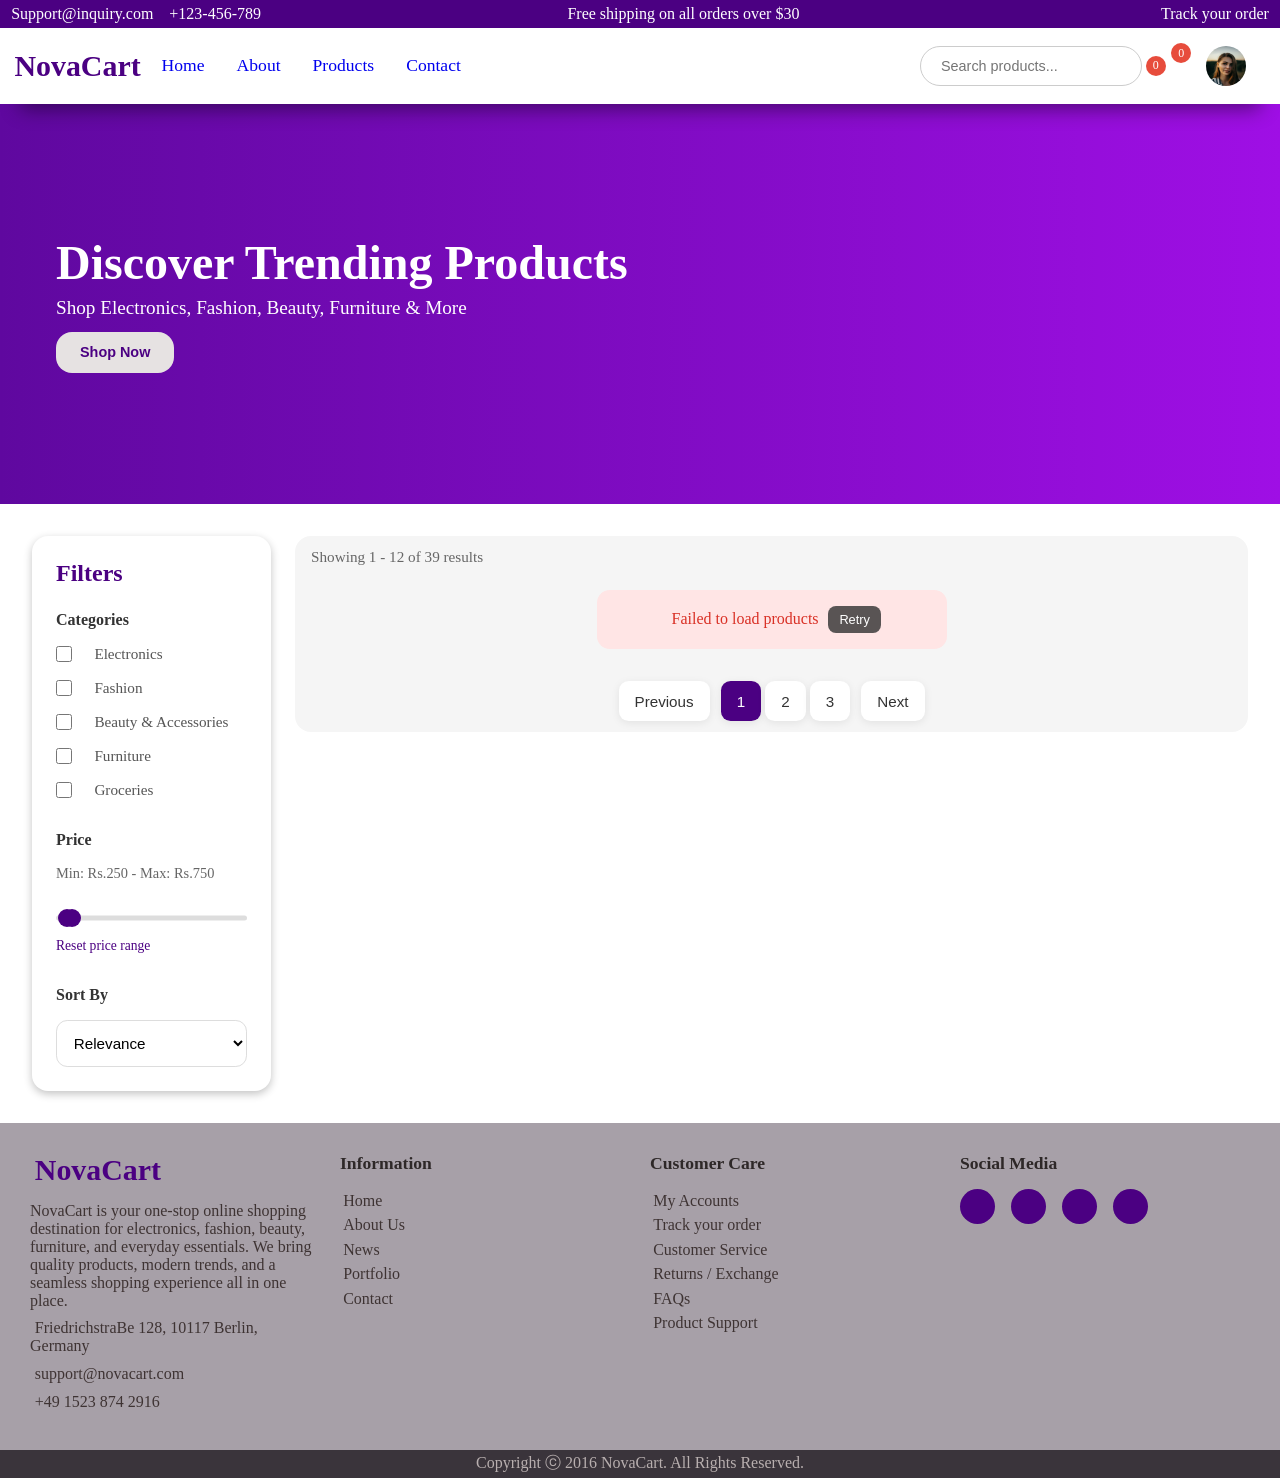
==== commit 868d129e: "feat: add error handling, empty state messages, stock status, and cart logic" ====
--- a/index.html
+++ b/index.html
@@ -377,10 +377,7 @@
         </div>  
     </div>
 
-    <div class="error-message">
-        <i class="fa-solid fa-circle-exclamation"></i>
-        <span>Error Message</span>
-    </div>
+    <div class="notification-message"></div>
       
 
     <script src = "script.js"></script>
--- a/style.css
+++ b/style.css
@@ -55,6 +55,7 @@
     font-size: 1.87rem;
     font-weight: 600;
     color: #4B0082;
+    margin-right: 0.31rem;
     display: flex;
     justify-content: center;
     align-items: center;
@@ -566,7 +567,7 @@
     background: #36005c;
 }
 .products-lists-container .error-message {
-    width: 30%;
+    width: 38%;
     padding: 1rem;
     background: #ffe5e5;
     color: #d93025;
@@ -580,6 +581,24 @@
     margin-top: 1rem;
     margin: auto;
 }
+
+.products-lists-container .error-message .retry-btn {
+    padding: 0.4rem 0.7rem;
+    background: #595454;
+    color: #fff;
+    border: none;
+    border-radius: 0.5rem;
+    font-size: 0.8rem;
+    font-weight: 500;
+    cursor: pointer;
+    transition: all 0.3s ease;
+}
+
+
+
+
+
+
 .products-container .productListing-container .pagination {
     margin-top: 2rem;
     display: flex;
@@ -1405,7 +1424,7 @@
     background: #36005f;
 }
 
-.error-message {
+.notification-message {
     position: fixed;
     top: 20px;
     right: 20px;
@@ -1414,8 +1433,8 @@
     color: #fff;
     padding: 14px 22px;
     border-radius: 6px;
-    opacity: 1;
-    visibility: visible;
+    opacity: 0;
+    visibility: hidden;
     transition: 0.3s;
     display: flex;
     align-items: center;
@@ -1423,7 +1442,7 @@
     z-index: 9999;
     animation: slideIn 0.4s ease;
 } 
-.error-message i {
+.notification-message i {
     font-size: 20px;
     background: rgba(255,255,255,0.2);
     box-shadow: rgba(0, 0, 0, 0.35) 0px 5px 15px;
@@ -1434,6 +1453,10 @@
     align-items: center;
     justify-content: center;
 }
+.notification-message.show {
+    opacity: 1;
+    visibility: visible;
+}
 @keyframes slideIn {
     from {
         opacity: 0;
@@ -1467,6 +1490,12 @@
     }
     .header .nav-section ul {
         gap: 0.5rem;
+    }
+    .header .nav-section ul li {
+        padding: 1rem 0.5rem;
+    }
+    .header .nav-actions {
+        flex-basis: 40%;
     }
     .products-lists-container .error-message {
         width: 45%;  
@@ -1609,6 +1638,9 @@
     .modal-main-image {
         height: 300px;
     }
+    .products-lists-container .error-message {
+        width: 58%;
+    }
 }
 
 @media screen and (max-width: 768px) { 
@@ -1711,7 +1743,8 @@
         font-size: 0.9rem;
     }
     .products-lists-container .error-message {
-        width: 80%;
+        width: 92%;
+        flex-wrap: wrap;
     }
     .outer-container .footer {
         justify-content: space-between;
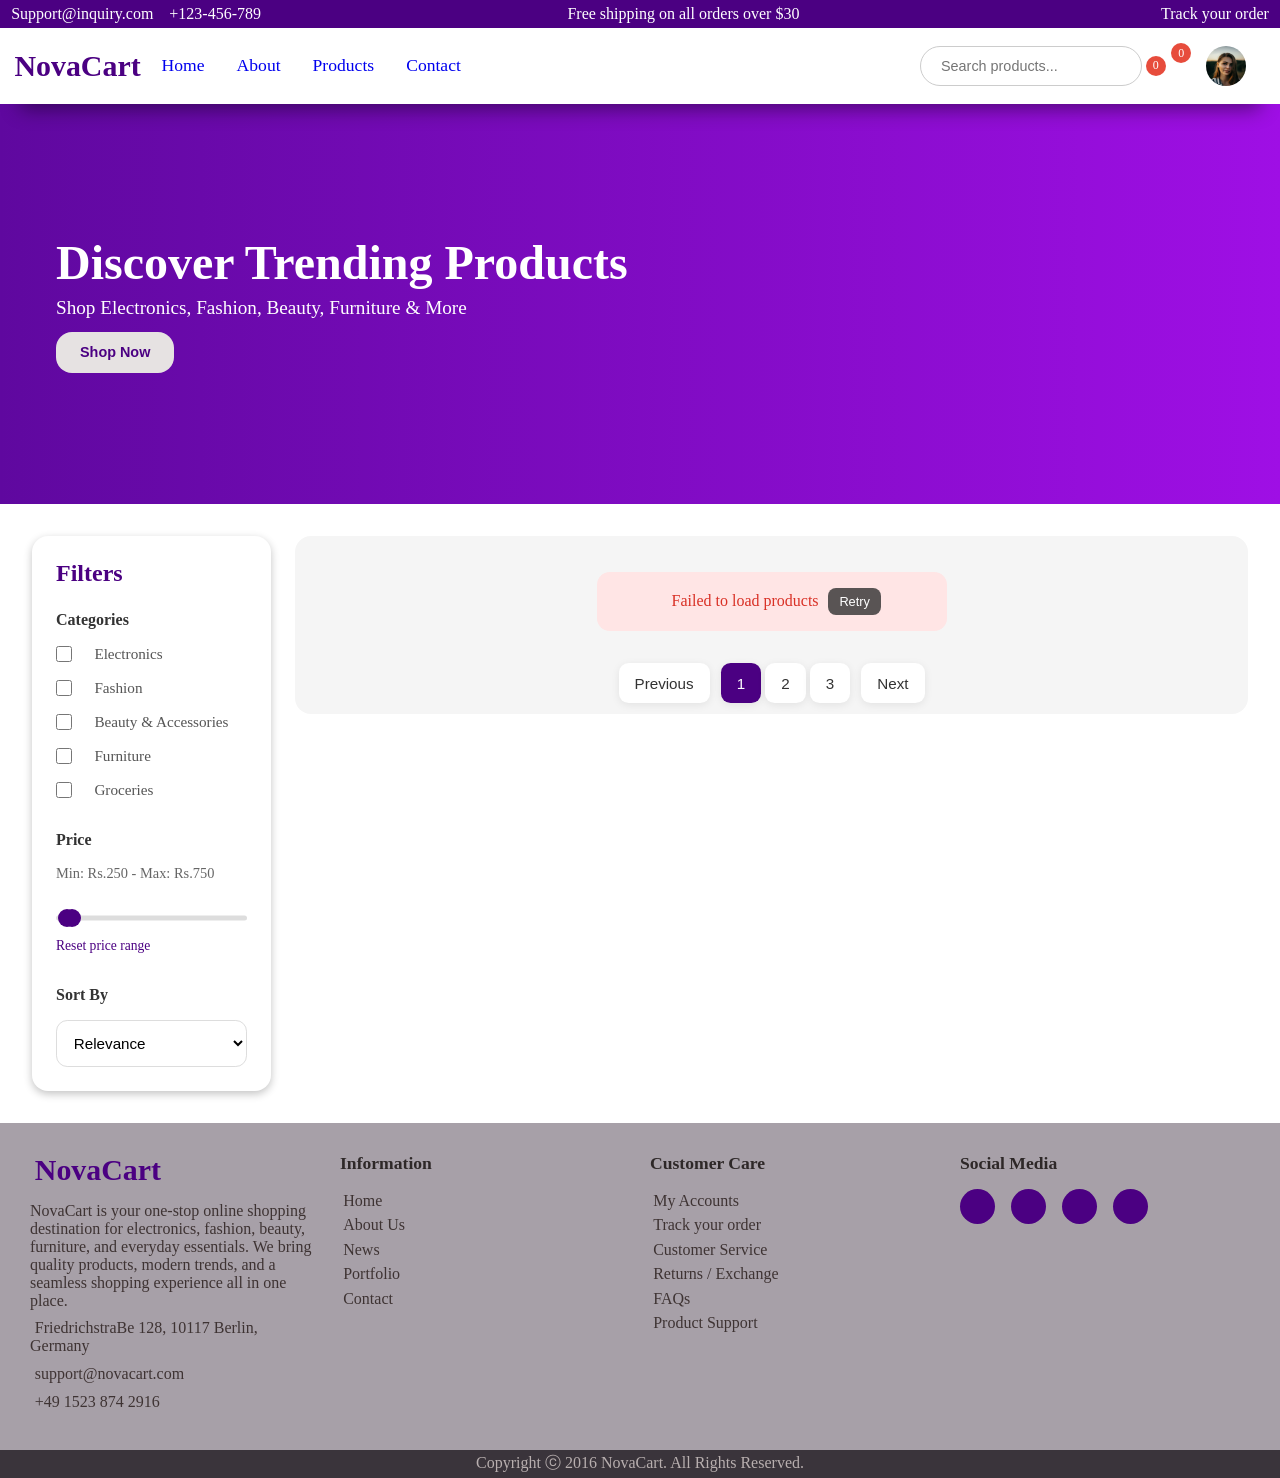
==== commit f1923273: "feat: add functions to load and save cart products to local storage" ====
--- a/index.html
+++ b/index.html
@@ -27,9 +27,9 @@
                 </div>
                 <ul class = "navigation-menu">
                     <li><a href="#home">Home</a></li>
-                    <li><a href="#news">About</a></li>
-                    <li><a href="#contact">Products</a></li>
-                    <li><a href="#about">Contact</a></li>
+                    <li><a href="#about">About</a></li>
+                    <li><a href="#products">Products</a></li>
+                    <li><a href="#contact">Contact</a></li>
                 </ul>
             </div>
             <div class = "nav-actions">
@@ -167,22 +167,8 @@
                 </div>
             </div>
             <div class = "productListing-container">
-                <p class = "showResults">Showing 1 - 12 of 39 results</p>
-                <div class = "products-lists-container">
-<!--                <div class = "product-item">
-                        <img src = "https://media.landmarkshops.in/cdn-cgi/image/h=831,w=615,q=85,fit=cover/lifestyle-new/1000016627710-Yellow-Yellow-1000016627710_05-2100.jpg" height = 200>
-                        <p>Clothes</p>
-                        <h3>FABRIPPLE Grey Cotton Blend Men's Shorts ( Pack of 1 )</h3>
-                        <span class="fa fa-star star-checked"></span>
-                        <span class="fa fa-star star-checked"></span>
-                        <span class="fa fa-star star-checked"></span>
-                        <span class="fa fa-star"></span>
-                        <span class="fa fa-star"></span>
-                        <span>(3.0)</span>
-                        <p>Rs. 1499 <span>Rs. 3000</span><span> 20 % OFF</span></p>
-                        <button>View Details</button>
-                    </div>   -->     
-                </div>
+                <p class = "showResults"></p>
+                <div class = "products-lists-container"></div>
                 <div class="pagination">
                     <button id="prev-btn">Previous</button>
                     <div class="page-numbers">
@@ -234,8 +220,6 @@
         <div class = "copyright">Copyright ⓒ 2016 NovaCart. All Rights Reserved.</div>
     </div>
 
-
-        <!-- Wishlist Page -->
     <div class="wishlist-page">
         <div class="wishlist-top">
             <div class="wishlist-header">
@@ -296,23 +280,11 @@
                 </div>
                 <div class="modal-product-colors">
                     <h4>Select Color</h4>
-                    <div class="modal-colors-list">
-<!--                    <span class="modal-color red modal-active-color"></span>
-                        <span class="modal-color black"></span>
-                        <span class="modal-color green"></span>
-                        <span class="modal-color gray"></span>
-                        <span class="modal-color blue"></span>   -->
-                    </div>
+                    <div class="modal-colors-list"></div>
                 </div>
                 <div class="modal-product-sizes">
                     <h4>Select Size</h4>
-                    <div class="modal-sizes-list">
-<!--                    <button class="modal-size-btn modal-active-size">7</button>
-                        <button class="modal-size-btn">8</button>
-                        <button class="modal-size-btn">9</button>
-                        <button class="modal-size-btn">10</button>
-                        <button class="modal-size-btn">11</button>   --> 
-                    </div>
+                    <div class="modal-sizes-list"></div>
                 </div>
                 <div class="modal-quantity-section">
                     <div class="modal-quantity-box">
@@ -379,12 +351,6 @@
 
     <div class="notification-message"></div>
       
-
     <script src = "script.js"></script>
 </body>
 </html>
-
-
-
-
-
--- a/style.css
+++ b/style.css
@@ -594,11 +594,6 @@
     transition: all 0.3s ease;
 }
 
-
-
-
-
-
 .products-container .productListing-container .pagination {
     margin-top: 2rem;
     display: flex;
@@ -628,6 +623,13 @@
     background: #4B0082;
     color: #ffffff;
 }
+#prev-btn:disabled,
+#next-btn:disabled {
+    opacity: 0.5;
+    cursor: not-allowed;
+    background: #999;
+}
+
 .outer-container .footer {
     display: flex;
     flex-wrap: wrap;
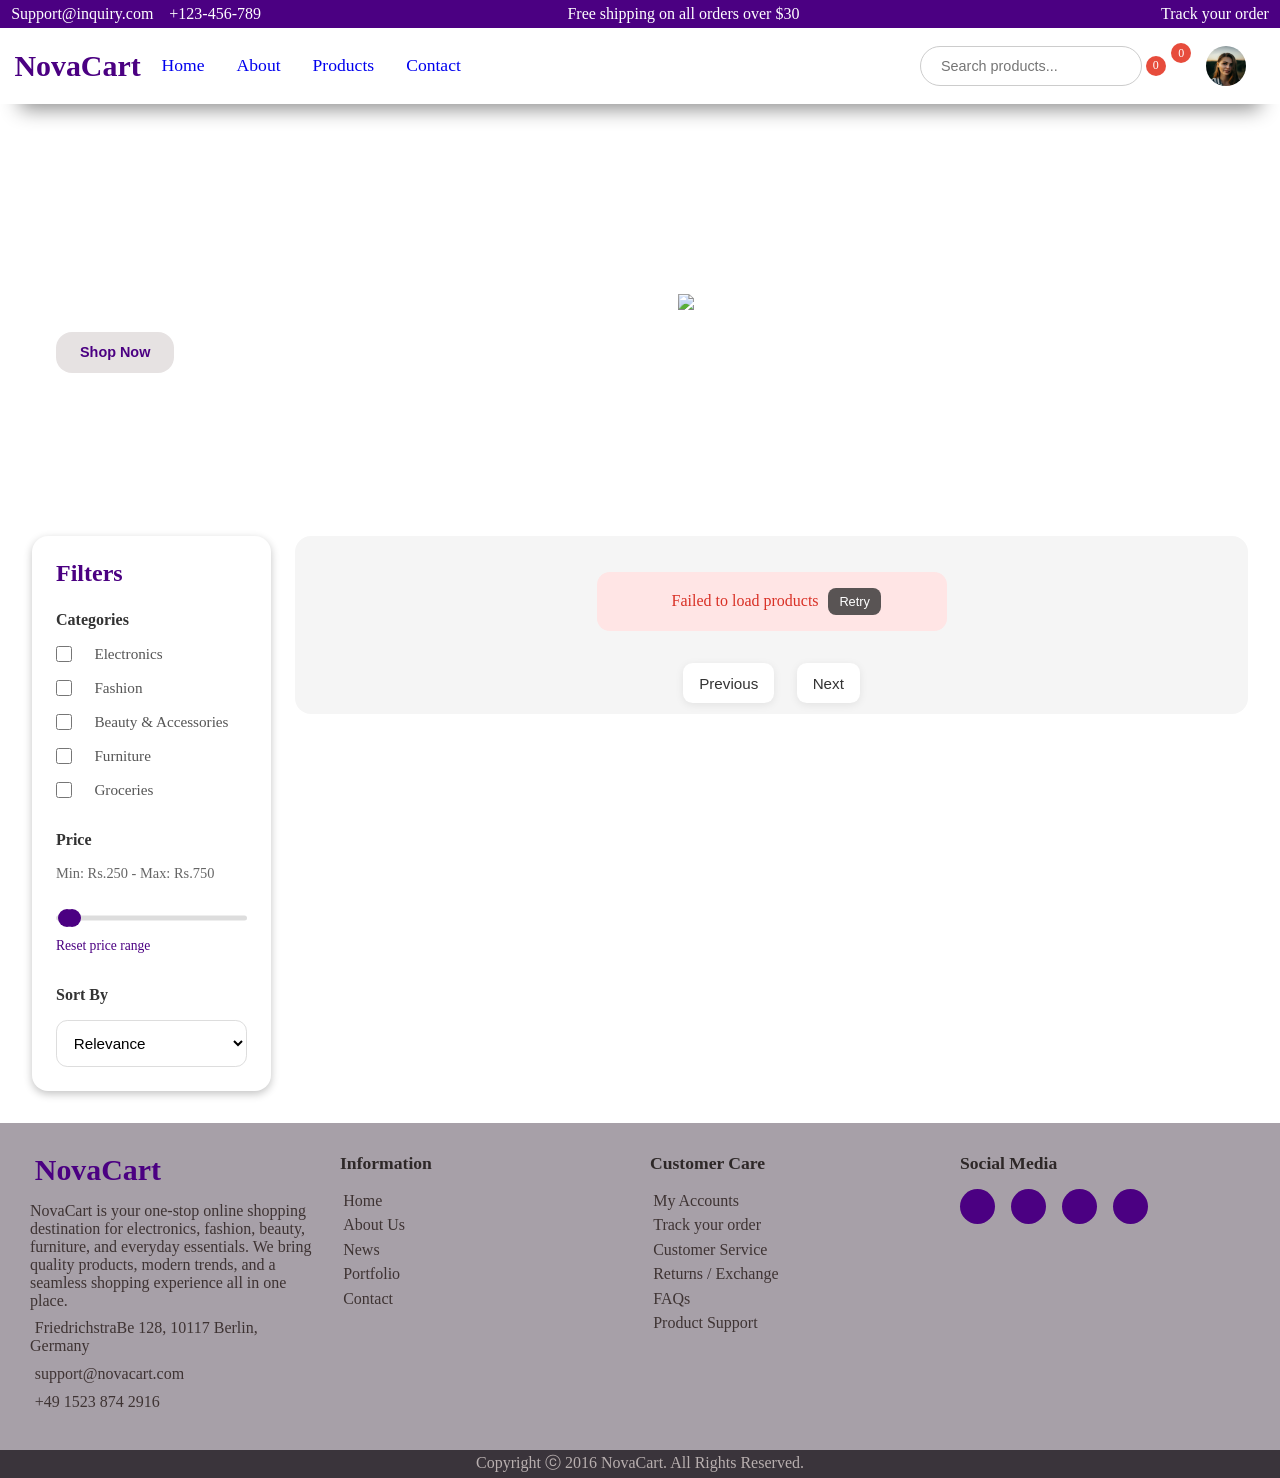
==== commit ebfe7488: "feat: add function to restore wishlist icons to active state" ====
--- a/index.html
+++ b/index.html
@@ -16,7 +16,7 @@
             </div>
             <div class = "shippg-text">
                 <p><i class="fa-solid fa-truck-fast"></i> Free shipping on all orders over $30</p>
-                <p><i class="fa-solid fa-location-dot"></i> Track your order</p>
+                <p class = "trackOrder"><i class="fa-solid fa-location-dot"></i> Track your order</p>
             </div>
         </div>
         <header class = "header">
@@ -58,6 +58,9 @@
                 <h1>Discover Trending Products</h1>
                 <p>Shop Electronics, Fashion, Beauty, Furniture & More</p>
                 <button>Shop Now</button>
+            </div>
+            <div class = "heroProductsImg">
+                <img src = "assets/images/productsheroImg.webp">
             </div>
         </div>
         <div class = "products-container">
@@ -96,7 +99,7 @@
                                 </li>
                                 <li>
                                     <input type="checkbox" class="category-filter" value = "women's clothing">
-                                    </label>Women's Clothing</label>
+                                    <label>Women's Clothing</label>
                                 </li>
                                 <li>
                                     <input type="checkbox" class="category-filter" value = "shoes">
@@ -171,11 +174,7 @@
                 <div class = "products-lists-container"></div>
                 <div class="pagination">
                     <button id="prev-btn">Previous</button>
-                    <div class="page-numbers">
-                        <button class="page-btn active">1</button>
-                        <button class="page-btn">2</button>
-                        <button class="page-btn">3</button>
-                    </div>
+                    <div class="page-numbers"></div>
                     <button id="next-btn">Next</button>
                 </div>
             </div>
@@ -224,19 +223,15 @@
         <div class="wishlist-top">
             <div class="wishlist-header">
                 <h2>My Wishlist</h2>
-                <span class="wishlist-total-items">
-                    0 Items
-                </span>
+                <span class="wishlist-total-items">0 Items</span>
             </div>
             <button class="close-wishlist">
                 <i class="fa-solid fa-xmark"></i>
             </button>
         </div>
-        <div class="wishlist-products-container">
-        </div>
+        <div class="wishlist-products-container"></div>
     </div>
 
-        <!-- Product Details Modal -->
     <div class="product-modal-overlay">
         <div class="product-modal">
             <button class="close-modal">
@@ -246,20 +241,7 @@
                 <div class="modal-main-product-image">
                     <img src="assets/images/ProTest1.webp" alt="Nike Shoe" class="modal-main-image">
                 </div>
-                <div class="modal-product-thumbnails">
-                    <div class="modal-thumbnail modal-active-thumbnail">
-                        <img src="assets/images/ProTest2.webp">
-                    </div>
-                    <div class="modal-thumbnail">
-                        <img src="assets/images/ProTest3.webp">
-                    </div>
-                    <div class="modal-thumbnail">
-                        <img src="assets/images/ProTest4.webp">
-                    </div>
-                    <div class="modal-thumbnail">
-                        <img src="assets/images/ProTest5.webp">
-                    </div>
-                </div>
+                <div class="modal-product-thumbnails"></div>
             </div>
             <div class="modal-right">
                 <h2 class="modal-product-title">Nike Air Zoom Pegasus</h2>
@@ -311,7 +293,6 @@
         </div>
     </div>
 
-        <!-- Cart Page -->
     <div class="cart-page">
         <div class="cart-header">
             <h2>Shopping Cart</h2>
--- a/style.css
+++ b/style.css
@@ -33,6 +33,9 @@
     flex-wrap: wrap;
     flex-basis: 58%;
     gap: 5rem;
+}
+.header-top .shippg-text .trackOrder {
+    cursor: pointer;
 }
 .outer-container .header {
     background: #ffffff;
@@ -158,6 +161,7 @@
     border-radius: 50%;
     display: flex;
     align-items: center;
+    cursor: pointer;
 }
 .nav-actions .userPic img {
     width: 2.5rem;
@@ -169,19 +173,20 @@
 }
 .outer-container .hero-bgimage {
     height: 25rem;
-    background-image: linear-gradient(to right, #5f089f, #9f0fe5);
-    display: flex;
-    justify-content: left;
+    background-image: url(assets/images/backgroundImg.webp);
+    display: flex;
+    justify-content: space-between;
     align-items: center;
     user-select: none;
- /*   background-image: url("assets/4.jpg");
+    padding-right: 3rem;
     background-position: center;
     background-repeat: no-repeat;
-    background-size: cover;  */
+    background-size: cover; 
 }
 .hero-bgimage .descrptn-text {
     color: #ffffff;
     padding-left: 3.5rem;
+    flex-basis: 55%;
 }
 .hero-bgimage .descrptn-text h1 {
     font-size: 3rem;
@@ -200,8 +205,17 @@
     border-radius: 1rem;
     border: none;
     outline: none;
-}
-
+    cursor: pointer;
+}
+.hero-bgimage .heroProductsImg {
+    width: 100%;
+    max-width: 35rem; 
+    flex-basis: 45%;
+}
+.heroProductsImg img {
+    width: 100%;
+    max-width: 35rem;
+}
 .outer-container .products-container {
     width: 100%;
     display: flex;
@@ -220,6 +234,7 @@
     border-radius: 1rem;
     height: fit-content;
     box-shadow: rgba(0, 0, 0, 0.24) 0px 3px 8px;
+    user-select: none;
 }
 .products-container .filter-container .close-filter {
     display: none;
@@ -374,8 +389,8 @@
     border-radius: 5px;
 }
 .slider-container input[type="range"] {
+    width: 100%;
     position: absolute;
-    width: 100%;
     top: 50%;
     transform: translateY(-50%);
     appearance: none;
@@ -432,7 +447,6 @@
 option:hover {
     background-color: #e0e0e0;
 }
-
 .outer-container .products-container .productListing-container {
     background: #f5f5f5;
     flex-basis: 80%;
@@ -447,7 +461,6 @@
 }
 .products-lists-container {
     display: grid;
-/*grid-template-columns: repeat(auto-fit, minmax(240px, 1fr));  */
     grid-template-columns: repeat(3, 1fr);
     gap: 1.5rem;
 }
@@ -495,7 +508,6 @@
 .product-item img {
     width: 100%;
     height: 220px;
-    /* object-fit: cover;  */
     border-radius: 0.8rem;
     margin-bottom: 1rem;
 }
@@ -510,7 +522,7 @@
     line-height: 1.5;
     margin-bottom: 0.8rem;
     color: #222;
-    user-select: text;
+    user-select: none;
 }
 .rating {
     display: flex;
@@ -581,7 +593,6 @@
     margin-top: 1rem;
     margin: auto;
 }
-
 .products-lists-container .error-message .retry-btn {
     padding: 0.4rem 0.7rem;
     background: #595454;
@@ -593,7 +604,6 @@
     cursor: pointer;
     transition: all 0.3s ease;
 }
-
 .products-container .productListing-container .pagination {
     margin-top: 2rem;
     display: flex;
@@ -623,13 +633,11 @@
     background: #4B0082;
     color: #ffffff;
 }
-#prev-btn:disabled,
-#next-btn:disabled {
+#prev-btn:disabled, #next-btn:disabled {
     opacity: 0.5;
     cursor: not-allowed;
     background: #999;
 }
-
 .outer-container .footer {
     display: flex;
     flex-wrap: wrap;
@@ -641,8 +649,6 @@
 .outer-container .footer .footer-column {
     flex: 1;
     flex-basis: 20%;
-   /* min-width: 200px; 
-    width: 100%;  */
     padding: 10px;
 }
 .outer-container .footer .footer-column .logo {
@@ -686,6 +692,7 @@
     align-items: center;
     justify-content: flex-start;
     gap: 1rem;
+    cursor: pointer;
 }
 .footer .footer-column .social-icons i {
     background: #4B0082;
@@ -701,8 +708,8 @@
     color: #b8afaf;
     text-align: center;
     padding: 0.2rem;
-}
-
+    user-select: none;
+}
 .wishlist-page {
     position: fixed;
     top: 0;
@@ -717,6 +724,7 @@
     overflow-y: auto;
     display: flex;
     flex-direction: column;
+    user-select: none;
 }
 .wishlist-page.active {
     right: 0;
@@ -795,7 +803,6 @@
     width: 95px;
     height: 95px;
     border-radius: 14px;
-    object-fit: cover;
     background: #f5f5f5;
 }
 .wishlist-product-details {
@@ -838,8 +845,6 @@
     margin-top: 3rem;
     font-size: 1rem;
 }
-
-
 .product-modal-overlay {
     position: fixed;
     inset: 0;
@@ -861,6 +866,8 @@
     display: flex;
     gap: 2rem;
     position: relative;
+    user-select: none;
+    overflow-y: auto;
     animation: modalOpen 0.3s ease;
 }
 @keyframes modalOpen {
@@ -894,7 +901,6 @@
 .modal-main-image {
     width: 100%;
     height: 420px;
-    /* object-fit: cover;  */
 }
 .modal-product-thumbnails {
     display: flex;
@@ -987,7 +993,6 @@
     height: 25px;
     border-radius: 50%;
     cursor: pointer;
-   /* border: 2px solid transparent; */
     border: 1px solid #c8c0c0;
 }
 .modal-active-color {
@@ -1131,7 +1136,6 @@
     background: #4B0082;
     color: #fff;
 }
-
 .skeleton-product-card {
     background: #fff;
     border-radius: 20px;
@@ -1170,16 +1174,12 @@
     margin-top: 1.2rem;
     background: #e5e5e5;
 }
-.skeleton-image,
-.skeleton-text,
-.skeleton-button {
+.skeleton-image, .skeleton-text, .skeleton-button {
     position: relative;
     overflow: hidden;
     background: #e5e5e5;
 }
-.skeleton-image::before,
-.skeleton-text::before,
-.skeleton-button::before {
+.skeleton-image::before, .skeleton-text::before, .skeleton-button::before {
     content: "";
     position: absolute;
     inset: 0;
@@ -1199,8 +1199,6 @@
         transform: translateX(100%);
     }
 }
-
-
 .cart-page {
     position: fixed;
     top: 0;
@@ -1212,7 +1210,7 @@
     z-index: 2000;
     transition: 0.4s ease;
     overflow-y: auto;
-    /* padding: 2rem;  */
+    user-select: none;
 }
 .cart-page.active {
     right: 0;
@@ -1293,7 +1291,6 @@
 .cart-product-image img {
     width: 100%;
     height: 100%;
-    object-fit: cover;
 }
 .cart-product-details {
     flex: 1;
@@ -1425,7 +1422,6 @@
 .checkout-btn:hover {
     background: #36005f;
 }
-
 .notification-message {
     position: fixed;
     top: 20px;
@@ -1442,6 +1438,7 @@
     align-items: center;
     gap: 12px;
     z-index: 9999;
+    user-select: none;
     animation: slideIn 0.4s ease;
 } 
 .notification-message i {
@@ -1469,8 +1466,6 @@
         transform: translateX(0);
     }
 }
-
-
 @media screen and (max-width: 1024px) {
     .outer-container .header-top {
         justify-content: space-between;
@@ -1498,6 +1493,29 @@
     }
     .header .nav-actions {
         flex-basis: 40%;
+    }
+    .outer-container .hero-bgimage {
+        height: auto;
+        padding: 3rem 2rem;
+        gap: 2rem;
+    }
+    .hero-bgimage .descrptn-text {
+        padding-left: 1rem;
+        flex-basis: 50%;
+    }
+    .hero-bgimage .descrptn-text h1 {
+        font-size: 2.4rem;
+    }
+    .hero-bgimage .descrptn-text p {
+        font-size: 1.1rem;
+        line-height: 1.4;
+    }
+    .hero-bgimage .heroProductsImg {
+        max-width: 28rem;
+        flex-basis: 50%;
+    }
+    .heroProductsImg img {
+        max-width: 28rem;
     }
     .products-lists-container .error-message {
         width: 45%;  
@@ -1522,7 +1540,6 @@
     .modal-main-image {
         width: 100%;
         height: 340px;
-       /* object-fit: cover;  */
     }
     .modal-product-thumbnails {
         gap: 0.8rem;
@@ -1556,8 +1573,7 @@
     .modal-original-price {
         text-decoration: line-through;
     }
-    .modal-original-price,
-    .modal-discount-percent {
+    .modal-original-price, .modal-discount-percent {
         font-size: 0.95rem;
     }
     .modal-tax-text {
@@ -1596,8 +1612,7 @@
     .modal-buttons {
         gap: 0.8rem;
     }
-    .modal-buy-now-btn,
-    .modal-add-cart-btn {
+    .modal-buy-now-btn, .modal-add-cart-btn {
         padding: 0.85rem;
         font-size: 0.95rem;
     }
@@ -1658,8 +1673,7 @@
         width: 100%;
         flex-wrap: wrap;
     }
-    .outer-container .header-top p,
-    .outer-container .header-top i {
+    .outer-container .header-top p, .outer-container .header-top i {
         font-size: 0.85rem;
     }
     .outer-container .header {
@@ -1702,6 +1716,27 @@
         top: 1.2rem;
         right: 1rem;
         font-size: 1.5rem;
+    }
+    .hero-bgimage .descrptn-text {
+        flex-basis: 100%;
+        padding-left: 0;
+    }
+    .hero-bgimage .descrptn-text h1 {
+        font-size: 1.76rem;
+    }
+    .hero-bgimage .descrptn-text p {
+        font-size: 0.9rem;
+    }
+    .hero-bgimage .descrptn-text button {
+        padding: 0.75rem 1.4rem;
+        font-size: 0.9rem;
+    }
+    .hero-bgimage .heroProductsImg {
+        flex-basis: 100%;
+        max-width: 24rem;
+    }
+    .heroProductsImg img {
+        max-width: 24rem;
     }
     .outer-container .products-container {
         display: flex;
@@ -1769,7 +1804,7 @@
     }
     .cart-header h2 {
         font-size: 1.5rem;
-    } 
+    }   
 }
 
 @media screen and (max-width: 480px) {
@@ -1792,8 +1827,7 @@
         justify-content: center;
         gap: 1rem;
     }
-    .outer-container .header-top p,
-    .outer-container .header-top i {
+    .outer-container .header-top p, .outer-container .header-top i {
         font-size: 0.85rem;
     }
     .outer-container .header {
@@ -1834,6 +1868,30 @@
         font-size: 1.5rem;
         color: #4B0082;
         cursor: pointer;    
+    }
+    .outer-container .hero-bgimage {
+        padding: 2rem 1rem;
+        gap: 1.5rem;
+    }
+    .hero-bgimage .descrptn-text h1 {
+        font-size: 1.5rem;
+        line-height: 2.3rem;
+    }
+    .hero-bgimage .descrptn-text p {
+        font-size: 0.95rem;
+        line-height: 1.2rem;
+    }
+    .hero-bgimage .descrptn-text button {
+        width: 100%;
+        max-width: 7rem;
+        padding: 0.6rem;
+        font-size: 0.9rem;
+    }
+    .hero-bgimage .heroProductsImg {
+        max-width: 18rem;
+    }
+    .heroProductsImg img {
+        max-width: 18rem;
     }
     .outer-container .products-container {
         flex-direction: column;
@@ -1909,7 +1967,7 @@
     .products-container .productListing-container .pagination {
         gap: 0.5rem;
     }
-    .productListing-container  .pagination button {
+    .productListing-container .pagination button {
         padding: 0.6rem 0.9rem;
         font-size: 0.85rem;
     }
@@ -1940,6 +1998,4 @@
     .wishlist-product-details {
         align-items: center;
     }
-}
-
-
+}
